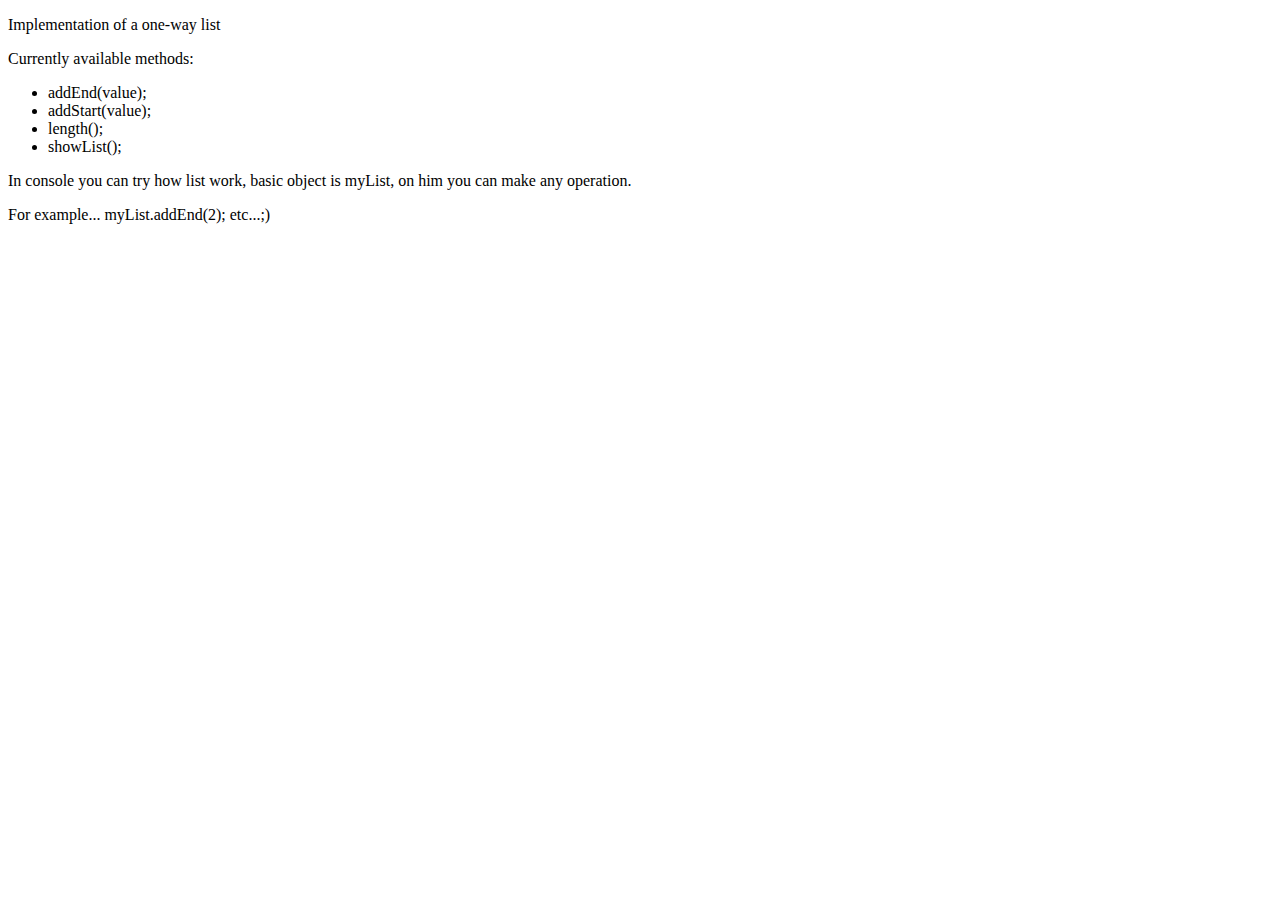
==== index.html @ d66a4e41 "list" ====
<!DOCTYPE html PUBLIC "-//W3C//DTD XHTML 1.0 Transitional//EN" "http://www.w3.org/TR/xhtml1/DTD/xhtml1-transitional.dtd">
<html xmlns="http://www.w3.org/1999/xhtml">

<head>
    <meta http-equiv="Content-Type" content="text/html; charset=utf-8" />
    <title>One-way list</title>
</head>

<body>

    <p>Implementation of a one-way list</p>
    <p>Currently available methods:</p>
    <ul>
        <li>addEnd(value);</li>
        <li>addStart(value);</li>
        <li>length();</li>
        <li>showList();</li>
    </ul>

    <p>In console you can try how list work, basic object is myList, on him you can make any operation.</p>
    <p>For example... myList.addEnd(2); etc...;)</p>



    <script>
        class element {
            constructor(value) {
                this.value = value;
                this.next = null;
            }
        }
        class list {
            constructor(first) {
                this.first = null;
            }
            showList() {
                if (this.first != null) {
                    var tmp = this.first;
                    while (tmp != null) {
                        console.log(tmp.value);
                        tmp = tmp.next;
                    }
                } else {
                    console.log('List is empty');
                }
            }
            addEnd(customValue) {
                var newElement = new element(customValue);
                if (this.first == null) {
                    this.first = newElement;
                } else {
                    var tmp = this.first;
                    while (tmp.next != null) {
                        tmp = tmp.next;
                    }
                    tmp.next = newElement;
                }
            }
            addStart(customValue) {
                var newElement = new element(customValue);
                if (this.first == null) {
                    this.first = newElement;
                } else {
                    var tmp = this.first;
                    this.first = newElement;
                    this.first.next = tmp;
                }
            }
            addOnIndex(ownValue) {

            }
            length() {
                var count = 0;
                var tmp = this.first;
                while (tmp != null) {
                    count = count + 1;
                    tmp = tmp.next;
                }
                return 'length is:' + count;
            }
        }
        var myList = new list();
    </script>
</body>

</html>
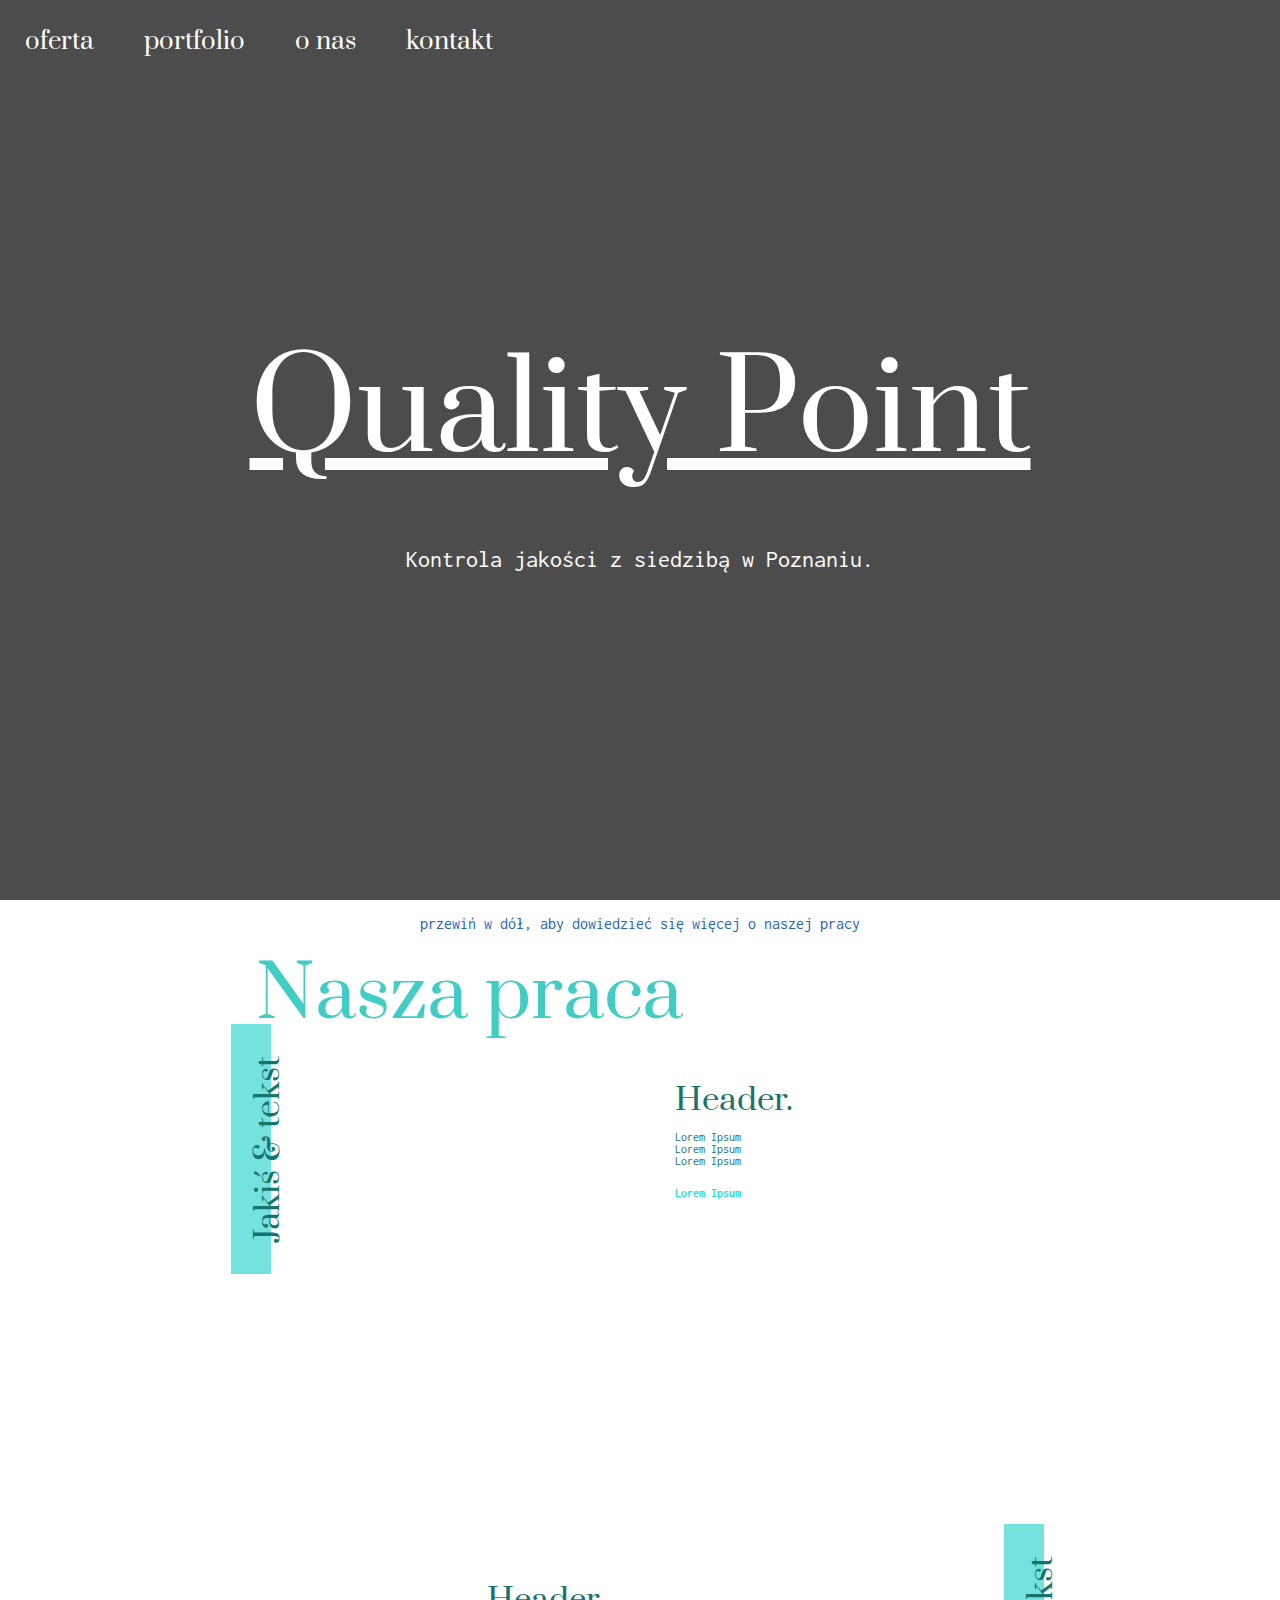
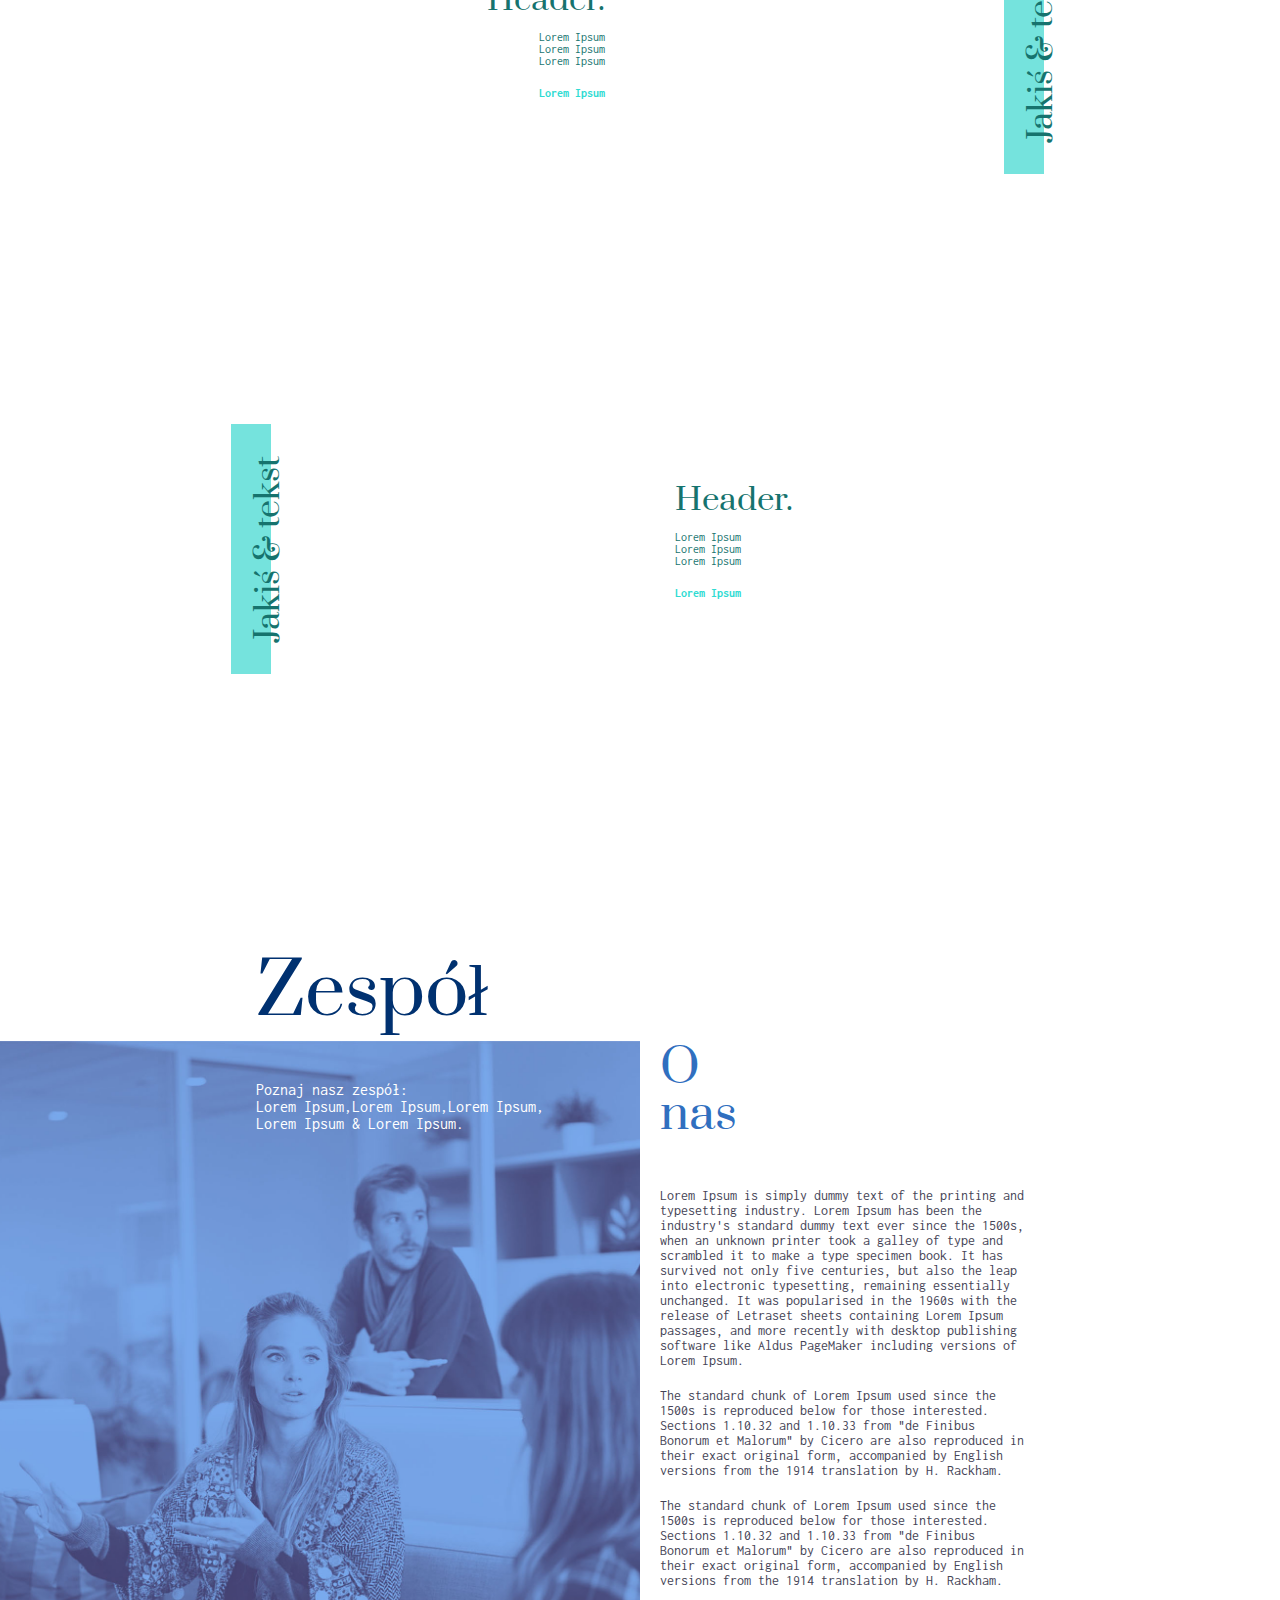
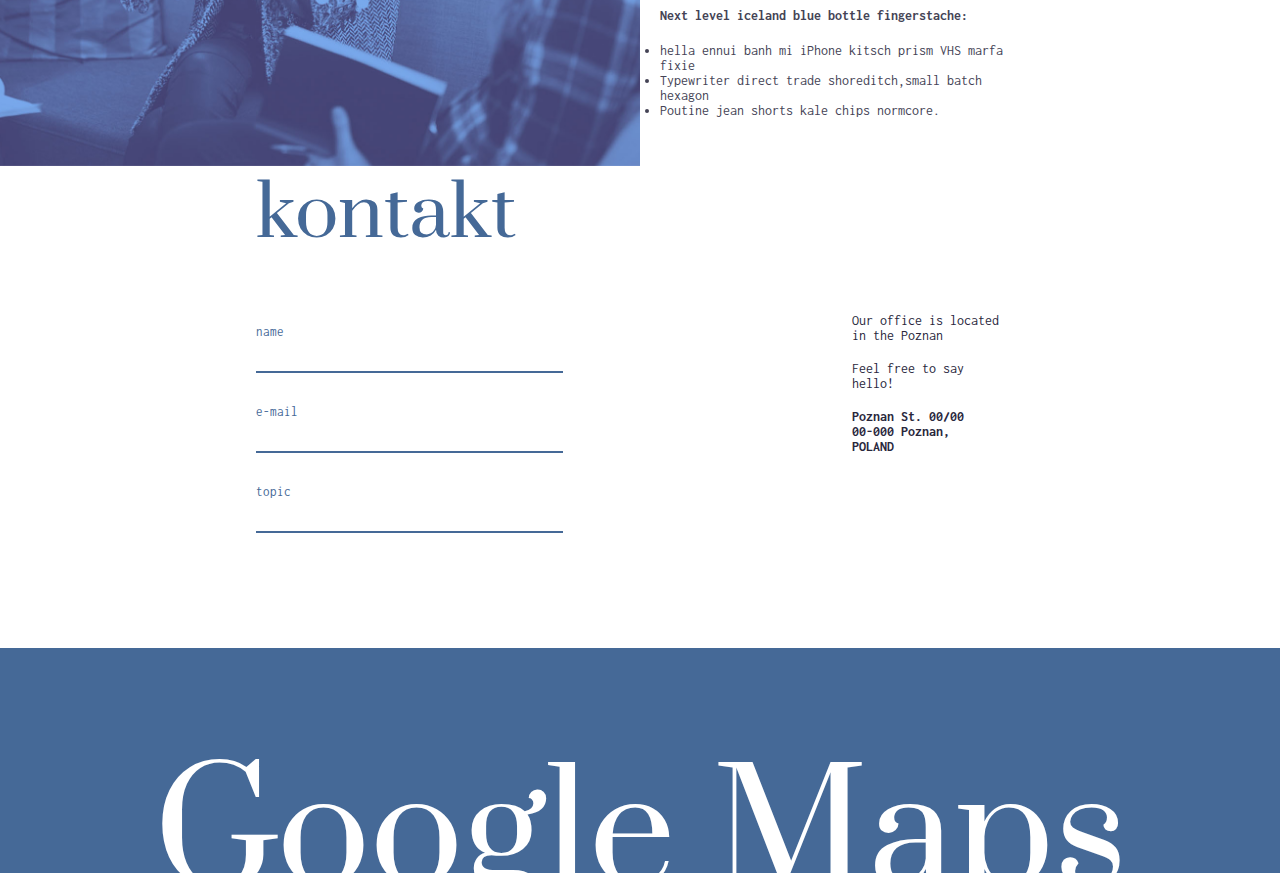
==== commit 83ae639c: "v1" ====
--- a/index.html
+++ b/index.html
@@ -2,85 +2,120 @@
 <html xmlns="http://www.w3.org/1999/xhtml">
 
 <head>
+    <link href="https://fonts.googleapis.com/css?family=Inconsolata" rel="stylesheet">
+    <link href="https://fonts.googleapis.com/css?family=Prata" rel="stylesheet">
+    <link rel="stylesheet" href="style.css">
+    <meta name="viewport" content="width=device-width,initial-scale=1.0">
     <meta http-equiv="Content-Type" content="text/html; charset=utf-8" />
-    <title>One-way list</title>
+    <title>Hello Colors</title>
 </head>
 
 <body>
-
-    <p>Implementation of a one-way list</p>
-    <p>Currently available methods:</p>
-    <ul>
-        <li>addEnd(value);</li>
-        <li>addStart(value);</li>
-        <li>length();</li>
-        <li>showList();</li>
-    </ul>
-
-    <p>In console you can try how list work, basic object is myList, on him you can make any operation.</p>
-    <p>For example... myList.addEnd(2); etc...;)</p>
-
-
-
-    <script>
-        class element {
-            constructor(value) {
-                this.value = value;
-                this.next = null;
-            }
-        }
-        class list {
-            constructor(first) {
-                this.first = null;
-            }
-            showList() {
-                if (this.first != null) {
-                    var tmp = this.first;
-                    while (tmp != null) {
-                        console.log(tmp.value);
-                        tmp = tmp.next;
-                    }
-                } else {
-                    console.log('List is empty');
-                }
-            }
-            addEnd(customValue) {
-                var newElement = new element(customValue);
-                if (this.first == null) {
-                    this.first = newElement;
-                } else {
-                    var tmp = this.first;
-                    while (tmp.next != null) {
-                        tmp = tmp.next;
-                    }
-                    tmp.next = newElement;
-                }
-            }
-            addStart(customValue) {
-                var newElement = new element(customValue);
-                if (this.first == null) {
-                    this.first = newElement;
-                } else {
-                    var tmp = this.first;
-                    this.first = newElement;
-                    this.first.next = tmp;
-                }
-            }
-            addOnIndex(ownValue) {
-
-            }
-            length() {
-                var count = 0;
-                var tmp = this.first;
-                while (tmp != null) {
-                    count = count + 1;
-                    tmp = tmp.next;
-                }
-                return 'length is:' + count;
-            }
-        }
-        var myList = new list();
-    </script>
+    <div class="top">
+        <div class="H">
+            <nav id="nav-menu">
+                <ul>
+                    <li><a href="#">oferta</a></li>
+                    <li><a href="#">portfolio</a></li>
+                    <li><a href="#">o nas</a></li>
+                    <li><a href="#">kontakt</a></li>
+                </ul>
+            </nav>
+            <p class="H-hello">Quality Point</p>
+            <p class="d-and-p-text-style h-color">Kontrola jakości z siedzibą w Poznaniu.</p>
+        </div>
+    </div>
+    <div class="works">
+        <p class="works-scroll">przewiń w dół, aby dowiedzieć się więcej o naszej pracy</p>
+        <div class="works-header">
+            <p class="sections-name-style section-name-color-works">Nasza praca</p>
+        </div>
+        <div class="pineapp">
+            <div class="pineapp-left">
+                <div class="branding-web">
+                    <p id="p-branding-web">Jakiś & tekst</p>
+                </div>
+            </div>
+            <div class="pineapp-right">
+                <p class="works-inside-section">Header.</p>
+                <p class="period-text">Lorem Ipsum<br> Lorem Ipsum<br> Lorem Ipsum</p>
+                <p class="visit-the-website"><b>Lorem Ipsum</b></p>
+            </div>
+        </div>
+        <div class="healty-dining">
+            <div class="healty-dining-left">
+                <p class="works-inside-section text-align-right">Header.</p>
+                <p class="period-text text-align-right">Lorem Ipsum<br> Lorem Ipsum<br> Lorem Ipsum</p>
+                <p class="visit-the-website text-align-right"><b>Lorem Ipsum</b></p>
+            </div>
+            <div class="healty-dining-right">
+                <div class="branding-web-healty-dining">
+                    <p id="p-branding-web-healty-dining">Jakiś & tekst</p>
+                </div>
+            </div>
+        </div>
+        <div class="smart-city">
+            <div class="smart-city-left">
+                <div class="branding-web-smart-city">
+                    <p id="p-branding-web-smart-city">Jakiś & tekst</p>
+                </div>
+            </div>
+            <div class="smart-city-right">
+                <p class="works-inside-section">Header.</p>
+                <p class="period-text">Lorem Ipsum<br> Lorem Ipsum<br> Lorem Ipsum</p>
+                <p class="visit-the-website"><b>Lorem Ipsum</b></p>
+            </div>
+        </div>
+    </div>
+    <div class="team">
+        <header class="team-header">
+            <p class="sections-name-style section-name-color-team">Zespół</p>
+        </header>
+        <div class="team-content">
+            <div class="team-left">
+                <p>Poznaj nasz zespół:<br> Lorem Ipsum,Lorem Ipsum,Lorem Ipsum, <br> Lorem Ipsum & Lorem Ipsum.</p>
+            </div>
+            <div class="team-right">
+                <p class="team-right-how-we-started">O<br> nas</p>
+                <p class="team-right-text">Lorem Ipsum is simply dummy text of the printing and typesetting industry. Lorem Ipsum has been the industry's standard dummy text ever since the 1500s, when an unknown printer took a galley of type and scrambled it to make a type specimen
+                    book. It has survived not only five centuries, but also the leap into electronic typesetting, remaining essentially unchanged. It was popularised in the 1960s with the release of Letraset sheets containing Lorem Ipsum passages, and
+                    more recently with desktop publishing software like Aldus PageMaker including versions of Lorem Ipsum. </p>
+                <p class="team-right-text">The standard chunk of Lorem Ipsum used since the 1500s is reproduced below for those interested. Sections 1.10.32 and 1.10.33 from "de Finibus Bonorum et Malorum" by Cicero are also reproduced in their exact original form, accompanied
+                    by English versions from the 1914 translation by H. Rackham.</p>
+                <p class="team-right-text">The standard chunk of Lorem Ipsum used since the 1500s is reproduced below for those interested. Sections 1.10.32 and 1.10.33 from "de Finibus Bonorum et Malorum" by Cicero are also reproduced in their exact original form, accompanied
+                    by English versions from the 1914 translation by H. Rackham.</p>
+                <p class="team-right-text"><b>Next level iceland blue bottle fingerstache: </b></p>
+                <ul class="team-right-text">
+                    <li>hella ennui banh mi iPhone kitsch prism VHS marfa fixie</li>
+                    <li>Typewriter direct trade shoreditch,small batch hexagon</li>
+                    <li>Poutine jean shorts kale chips normcore. </li>
+                </ul>
+            </div>
+        </div>
+    </div>
+    <div class="contact">
+        <header class="contact-header">
+            <p class="sections-name-style section-name-color-contact">kontakt</p>
+        </header>
+        <div class="contact-content">
+            <div class="contact-left">
+                <input placeholder="name">
+                <input placeholder="e-mail">
+                <input placeholder="topic">
+            </div>
+            <div class="contact-right">
+                <div class="contact-image"></div>
+                <div class="contact-data">
+                    <p class="contact-data-text">Our office is located in the Poznan</p><br>
+                    <p class="contact-data-text">Feel free to say hello!</p><br>
+                    <p class="contact-data-text"><b>Poznan St. 00/00<br>00-000 Poznan,<br>POLAND</b></p>
+                </div>
+            </div>
+        </div>
+    </div>
+    <footer id="foot">
+        <p class="foot-social-media">Google Maps</p>
+    </footer>
 </body>
 
 </html>--- a/style.css
+++ b/style.css
@@ -0,0 +1,528 @@
+*,
+ ::after,
+ ::before {
+    margin: 0;
+    padding: 0;
+    box-sizing: border-box;
+}
+
+.top {
+    width: 100vw;
+    height: 100vh;
+    display: flex;
+    max-width: 100%;
+}
+
+.H {
+    position: relative;
+    width: 100vw;
+    height: 100vh;
+    display: flex;
+    flex-direction: column;
+    align-items: center;
+    justify-content: center;
+    background: linear-gradient( rgba(0, 0, 0, 0.7), rgba(0, 0, 0, 0.7)), url('images/14.png');
+    background-size: cover;
+    z-index: 1;
+}
+
+.H-hello {
+    color: #ffffff;
+    font-size: 124px;
+    font-family: 'Prata', serif;
+    text-decoration: underline;
+    margin-bottom: 50px;
+}
+
+#nav-menu {
+    position: absolute;
+    top: 0;
+    left: 0;
+}
+
+#nav-menu ul {
+    display: flex;
+    list-style: none;
+}
+
+#nav-menu ul li {
+    margin: 25px 25px;
+}
+
+a {
+    font-family: 'Prata', serif;
+    font-size: 24px;
+    color: white;
+    text-decoration: none;
+}
+
+a:hover {
+    text-decoration: underline;
+}
+
+
+/*tekst w sekcjach d p i h*/
+
+.d-and-p-text-style {
+    font-size: 24px;
+    text-align: center;
+    font-family: 'Inconsolata', monospace;
+}
+
+
+/*kolory tekstow w sekcjach*/
+
+.h-color {
+    color: white;
+    width: 50vw;
+}
+
+.sections-name-style {
+    font-family: 'Prata', serif;
+    font-size: 72px;
+}
+
+.section-name-color-works {
+    color: #41ccc4;
+}
+
+.section-name-color-team {
+    color: #003170;
+}
+
+.section-name-color-contact {
+    color: #456997;
+}
+
+.works {
+    height: auto;
+    width: 100vw;
+    max-width: 100%;
+    padding-left: 20vw;
+    padding-right: 20vw;
+}
+
+.works-scroll {
+    color: #2864b1;
+    margin: 15px;
+    text-align: center;
+    font-family: 'Inconsolata', monospace;
+}
+
+.works-inside-section {
+    font-family: 'Prata', serif;
+    color: #16736e;
+    font-size: 31px;
+}
+
+.period-text {
+    color: #16736e;
+    font-family: 'Inconsolata', monospace;
+    font-size: 12px;
+    margin-top: 10px;
+}
+
+.visit-the-website {
+    color: #2fdbd2;
+    font-family: 'Inconsolata', monospace;
+    font-size: 12px;
+    margin-top: 20px;
+}
+
+.text-align-right {
+    text-align: right;
+}
+
+.works-header {
+    width: 60vw;
+    height: auto;
+}
+
+.pineapp {
+    width: 60vw;
+    height: auto;
+    display: flex;
+}
+
+.pineapp-left {
+    position: relative;
+    width: 30vw;
+    height: 500px;
+    background: url("images/15.png");
+    background-position: center center;
+    background-size: cover;
+}
+
+.branding-web {
+    font-family: 'Prata', serif;
+    color: #16736e;
+    font-size: 32px;
+    padding-top: 0;
+    position: relative;
+    top: 85px;
+    left: -130px;
+    width: 250px;
+    height: 40px;
+    background: #75e3dd;
+    transform: rotate(-90deg);
+}
+
+#p-branding-web {
+    position: absolute;
+    top: 40%;
+    width: 100%;
+    text-align: center;
+}
+
+.pineapp-right {
+    width: 30vw;
+    height: auto;
+    padding: 35px;
+}
+
+.healty-dining {
+    width: 60vw;
+    height: auto;
+    display: flex;
+}
+
+.healty-dining-left {
+    width: 30vw;
+    height: auto;
+    padding: 35px;
+}
+
+.healty-dining-right {
+    position: relative;
+    width: 30vw;
+    height: 500px;
+    background: url("images/3.png");
+    background-position: center center;
+    background-size: cover;
+}
+
+.branding-web-healty-dining {
+    font-family: 'Prata', serif;
+    color: #16736e;
+    font-size: 32px;
+    padding-top: 0;
+    position: absolute;
+    top: -20px;
+    right: 20px;
+    width: 250px;
+    height: 40px;
+    background: #75e3dd;
+    transform-origin: right top;
+    transform: rotate(-90deg);
+}
+
+#p-branding-web-healty-dining {
+    position: absolute;
+    top: 40%;
+    width: 100%;
+    text-align: center;
+}
+
+.smart-city {
+    width: 60vw;
+    height: auto;
+    display: flex;
+}
+
+.smart-city-left {
+    position: relative;
+    width: 30vw;
+    height: 500px;
+    background: url("images/13.png");
+    background-position: center center;
+    background-size: cover;
+}
+
+.smart-city-right {
+    width: 30vw;
+    height: auto;
+    padding: 35px;
+}
+
+.branding-web-smart-city {
+    font-family: 'Prata', serif;
+    color: #16736e;
+    font-size: 32px;
+    padding-top: 0;
+    position: relative;
+    top: 85px;
+    left: -130px;
+    width: 250px;
+    height: 40px;
+    background: #75e3dd;
+    transform: rotate(-90deg);
+}
+
+#p-branding-web-smart-city {
+    position: absolute;
+    top: 40%;
+    width: 100%;
+    text-align: center;
+}
+
+.team {
+    height: auto;
+    width: 100vw;
+    max-width: 100%;
+}
+
+.team-header {
+    width: 100vw;
+    max-width: 100%;
+    padding-left: 20vw;
+}
+
+.team-content {
+    width: 100vw;
+    display: flex;
+    max-width: 100%;
+}
+
+.team-left {
+    width: 50vw;
+    height: 725px;
+    background: url("images/team.jpg");
+    background-position: center center;
+    background-size: cover;
+    padding-left: 20vw;
+    padding-top: 40px;
+    font-family: 'Inconsolata', monospace;
+    color: #ffffff;
+}
+
+.team-right {
+    width: 30vw;
+    height: auto;
+    padding-left: 20px;
+    padding-top: 5px;
+}
+
+.team-right-how-we-started {
+    font-family: 'Prata', serif;
+    font-size: 46px;
+    color: #306fbf;
+    line-height: 100%;
+    margin-bottom: 50px;
+}
+
+.team-right-text {
+    font-family: 'Inconsolata', monospace;
+    color: #444355;
+    font-size: 14px;
+    margin-bottom: 20px;
+}
+
+.contact {
+    height: auto;
+    width: 100vw;
+    max-width: 100%;
+    padding-left: 20vw;
+    padding-right: 20vw;
+}
+
+.contact-header {
+    width: 60vw;
+}
+
+.contact-content {
+    width: 60vw;
+    height: auto;
+    display: flex;
+}
+
+.contact-left {
+    width: 30vw;
+    height: auto;
+    padding-top: 30px;
+    padding-bottom: 30px;
+}
+
+input,
+select,
+textarea {
+    font-family: 'Inconsolata', monospace;
+    color: #456997;
+    border-top-width: 0;
+    border-left-width: 0;
+    border-right-width: 0;
+    border-bottom-color: #456997;
+    width: 80%;
+    height: 80px;
+}
+
+ ::-webkit-input-placeholder {
+    color: #456997;
+}
+
+.contact-right {
+    width: 30vw;
+    height: auto;
+    padding-top: 30px;
+    padding-bottom: 30px;
+    display: flex;
+}
+
+.contact-image {
+    width: 50%;
+    height: 250px;
+    background: url("images/contact.jpg");
+    background-position: center center;
+    background-size: cover;
+}
+
+.contact-data {
+    padding: 20px;
+    width: 50%;
+    height: auto;
+}
+
+.contact-data-text {
+    font-family: 'Inconsolata', monospace;
+    color: #29273c;
+    font-size: 14px;
+}
+
+footer {
+    display: flex;
+    align-items: center;
+    justify-content: center;
+    position: relative;
+    height: 225px;
+    width: 100vw;
+    max-width: 100%;
+    background-color: #456997;
+    margin-top: 75px;
+    overflow: hidden;
+}
+
+.foot-social-media {
+    color: white;
+    font-family: 'Prata', serif;
+    font-size: 154px;
+    position: absolute;
+    bottom: -30%;
+    z-index: 1;
+}
+
+@media only screen and (max-width: 768px) {
+    #nav-menu {
+        display: none;
+    }
+    .top {
+        height: auto;
+        flex-wrap: wrap;
+        overflow: hidden;
+    }
+    .H {
+        width: 100vw;
+    }
+    .H-hello {
+        font-size: 96px;
+    }
+    .h-color {
+        width: 90vw;
+    }
+    .D {
+        height: 50vh;
+        width: 50%;
+    }
+    .letter-d {
+        font-size: 226px;
+    }
+    .P {
+        height: 50vh;
+        width: 50%;
+    }
+    .letter-p {
+        font-size: 226px;
+    }
+    .d-and-p-text-style {
+        font-size: 16px;
+    }
+    .works {
+        padding-left: 0;
+        padding-right: 0;
+        overflow: hidden;
+    }
+    .works-header {
+        padding-left: 20vw;
+    }
+    .pineapp {
+        width: 100vw;
+    }
+    .pineapp-left {
+        width: 50vw;
+    }
+    .pineapp-right {
+        width: 50vw;
+    }
+    .healty-dining {
+        width: 100vw;
+    }
+    .healty-dining-left {
+        width: 50vw;
+    }
+    .healty-dining-right {
+        width: 50vw;
+    }
+    #p-branding-web-healty-dining {
+        top: -40%;
+    }
+    .smart-city {
+        width: 100vw;
+    }
+    .smart-city-left {
+        width: 50vw;
+    }
+    .smart-city-right {
+        width: 50vw;
+    }
+    .team-content {
+        flex-direction: column;
+    }
+    .team-left {
+        width: 100vw;
+    }
+    .team-right {
+        width: 100vw;
+        padding-right: 20px;
+    }
+    .contact {
+        height: auto;
+        width: 100vw;
+        max-width: 100%;
+        padding-left: 0;
+        padding-right: 0;
+    }
+    .contact-content {
+        flex-direction: column;
+    }
+    .contact-header {
+        padding-left: 20vw;
+    }
+    .contact-left {
+        width: 100vw;
+    }
+    .contact-right {
+        width: 100vw;
+    }
+    footer {
+        justify-content: space-around;
+        flex-direction: column;
+    }
+    .foot-info {
+        position: static;
+    }
+    .foot-social-media {
+        position: static;
+        font-size: 52px;
+    }
+    .foot-img-container {
+        display: flex;
+    }
+}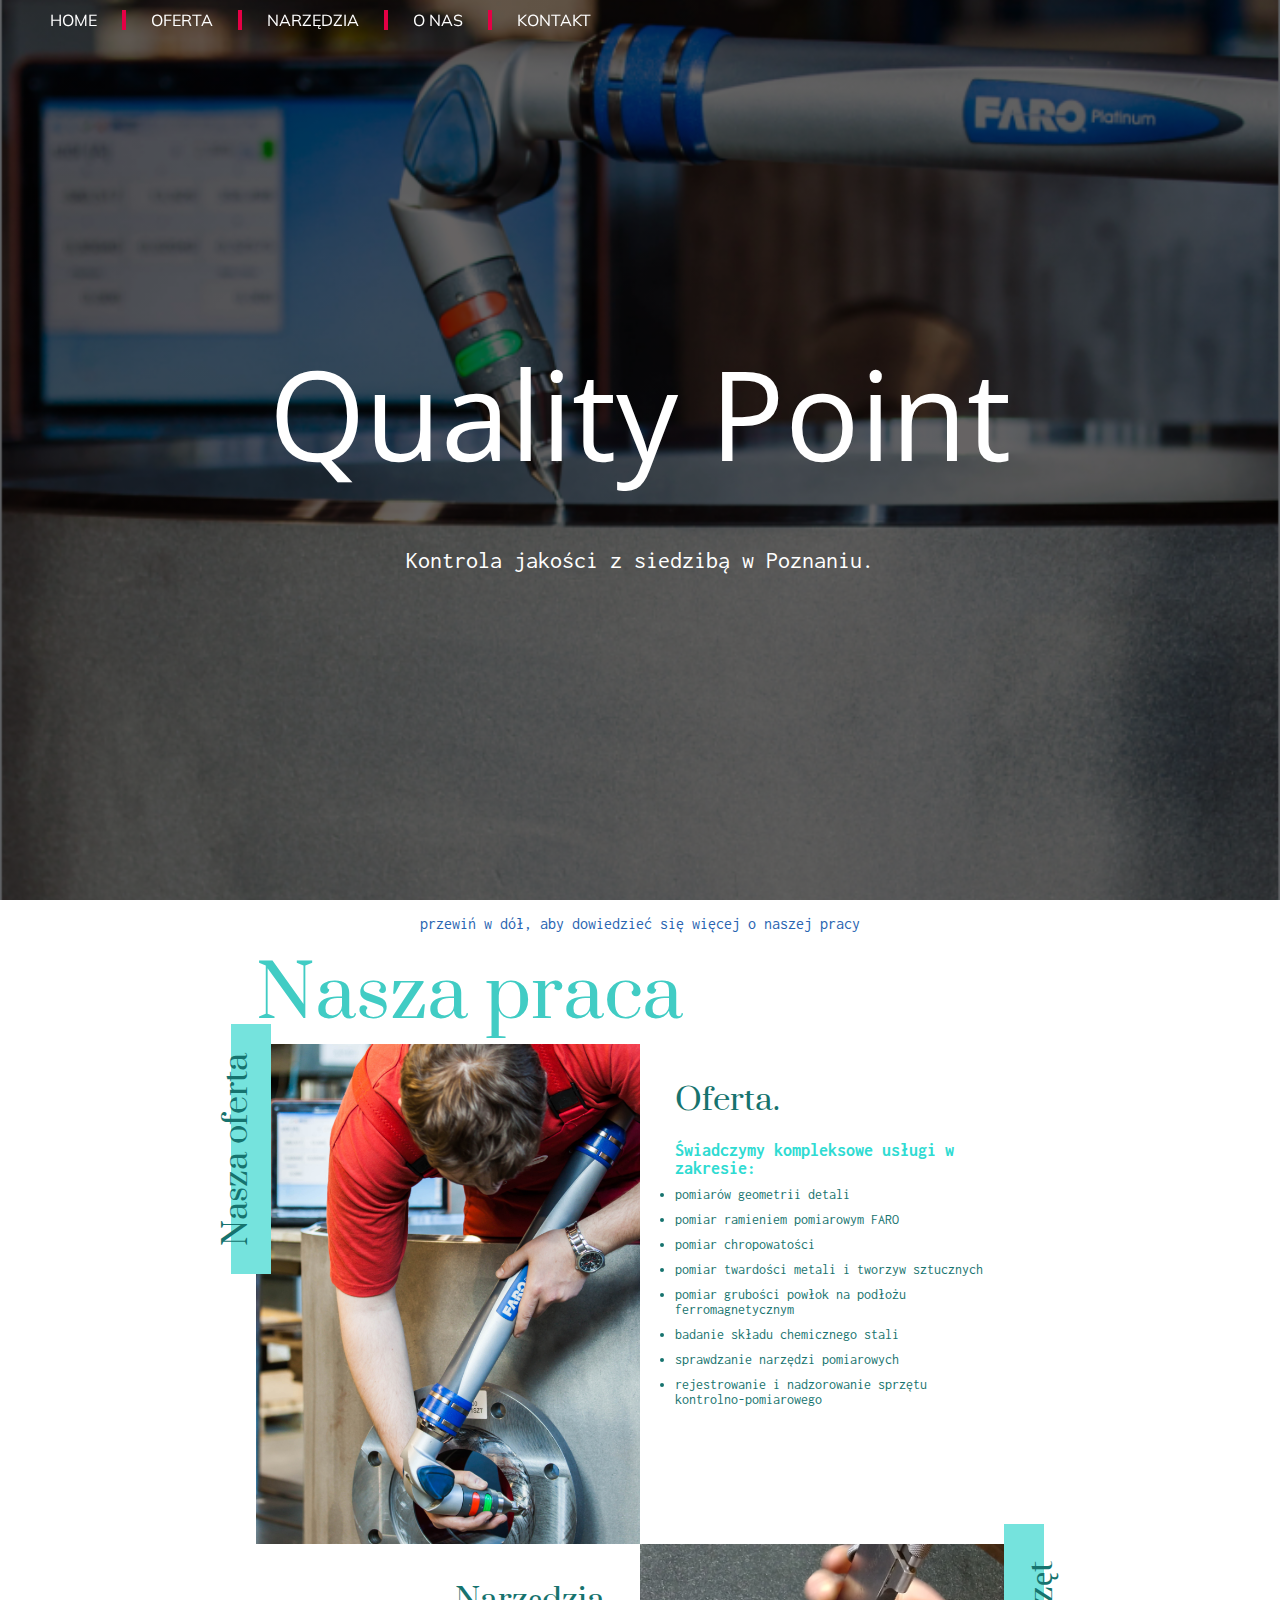
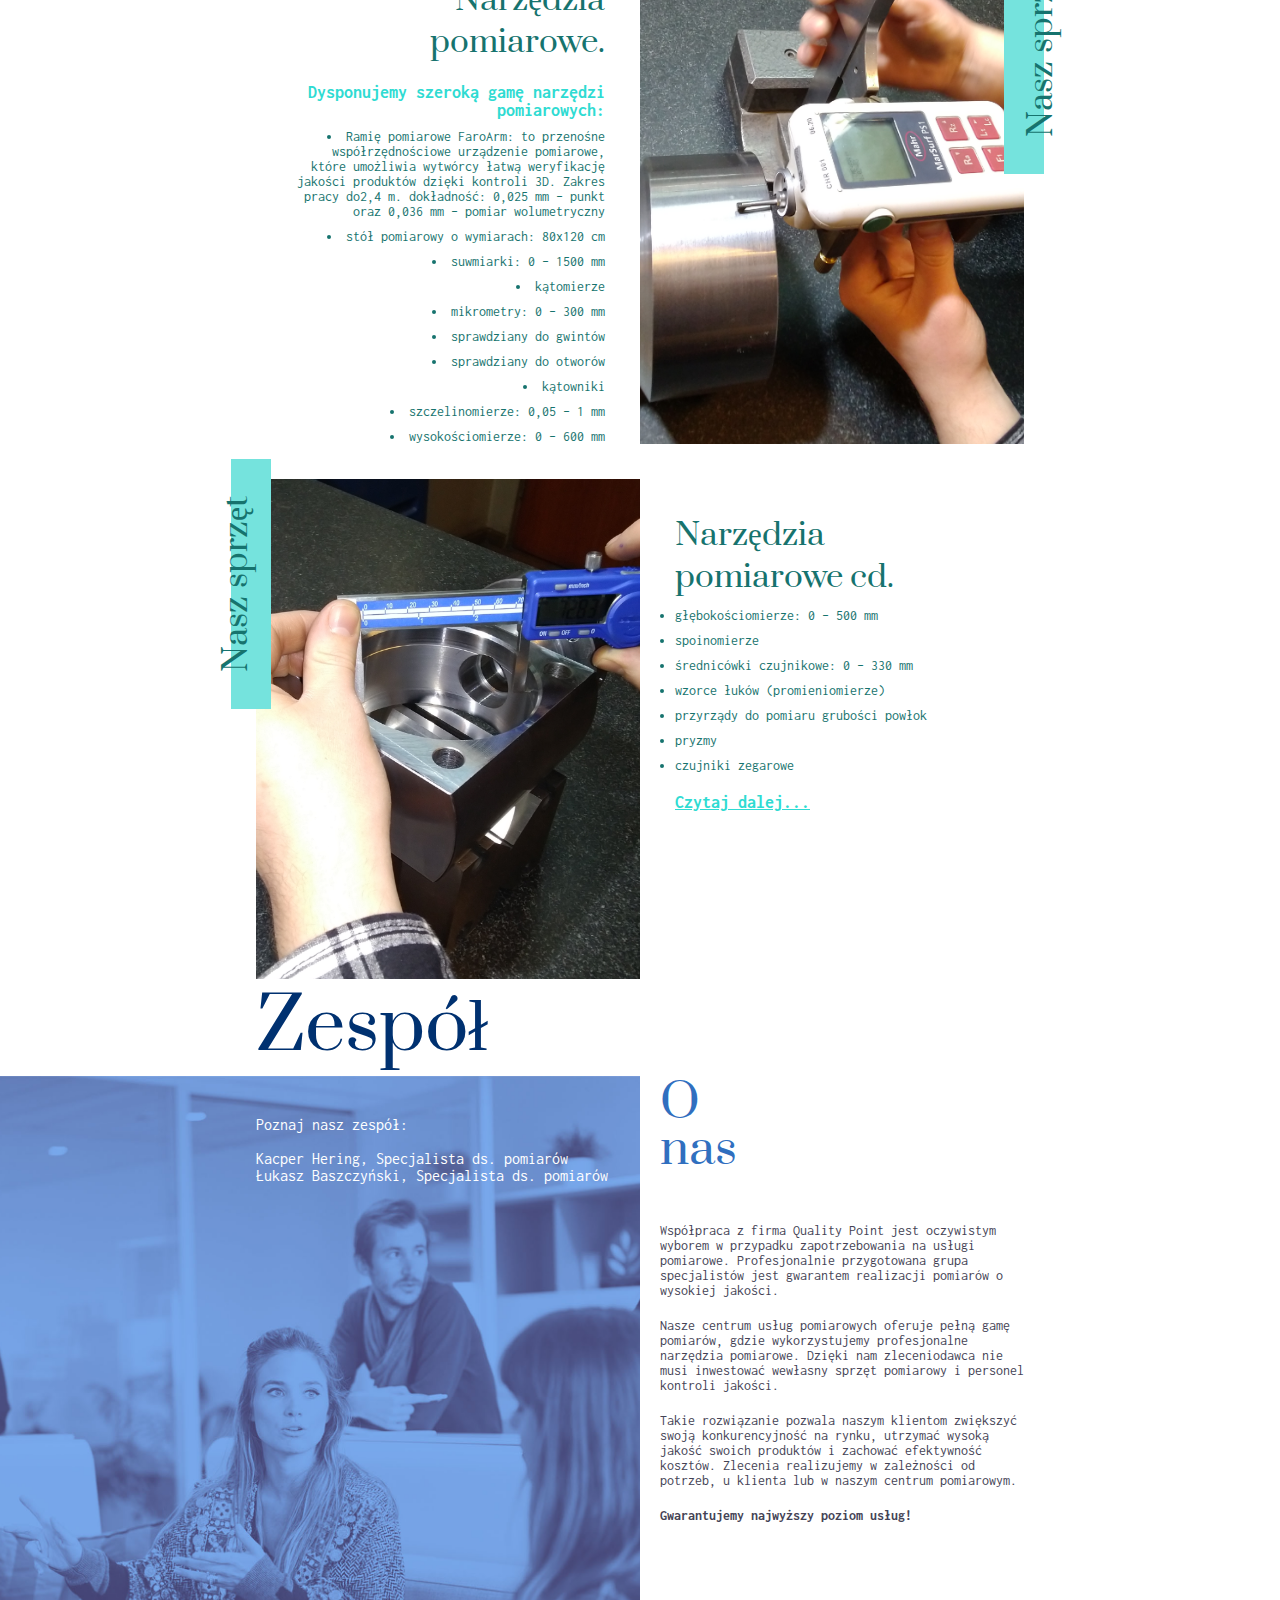
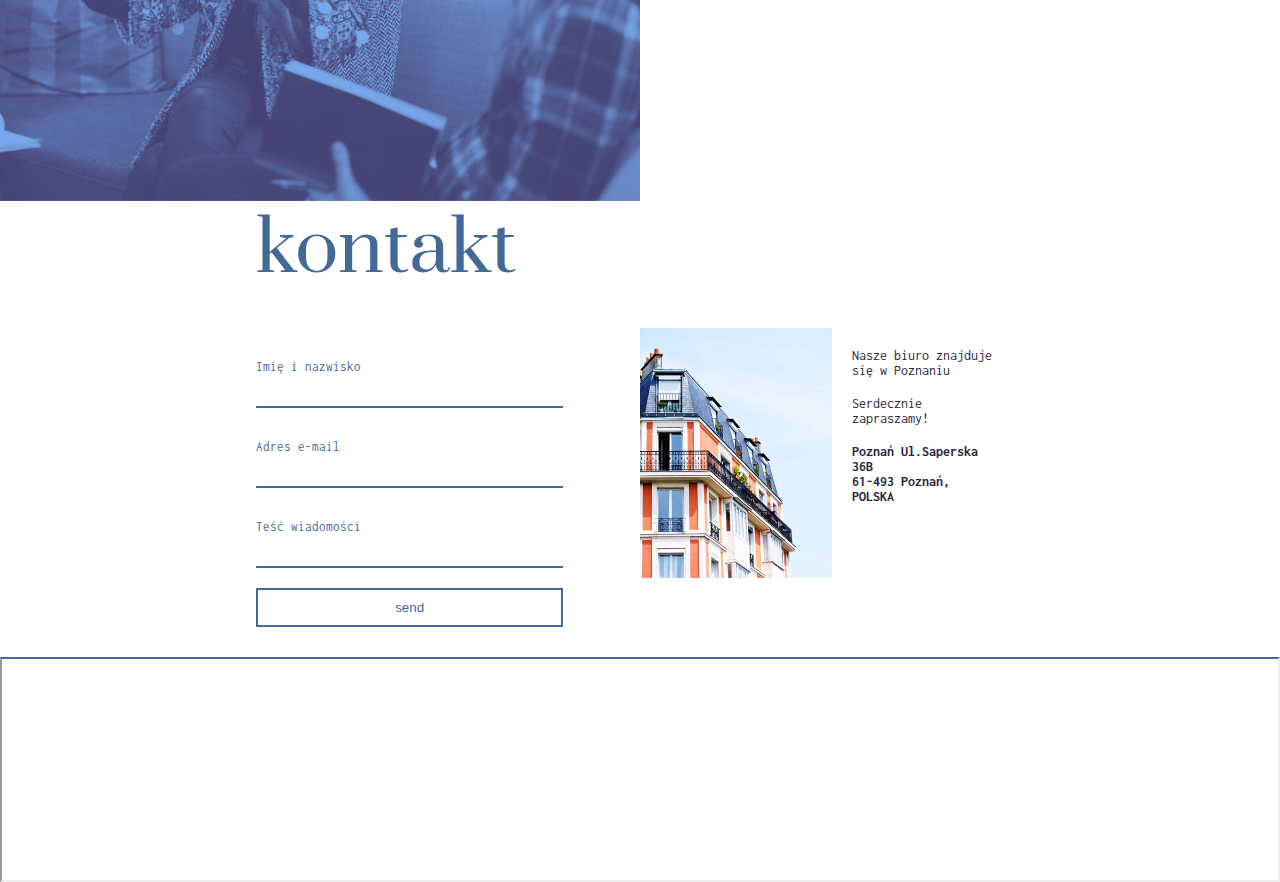
==== commit 32d387c9: "change" ====
--- a/index.html
+++ b/index.html
@@ -1,121 +1,224 @@
-<!DOCTYPE html PUBLIC "-//W3C//DTD XHTML 1.0 Transitional//EN" "http://www.w3.org/TR/xhtml1/DTD/xhtml1-transitional.dtd">
-<html xmlns="http://www.w3.org/1999/xhtml">
+<!DOCTYPE html>
+<html lang="pl">
 
 <head>
     <link href="https://fonts.googleapis.com/css?family=Inconsolata" rel="stylesheet">
     <link href="https://fonts.googleapis.com/css?family=Prata" rel="stylesheet">
+    <link href="https://fonts.googleapis.com/css?family=Muli" rel="stylesheet">
+    <link href="https://fonts.googleapis.com/css?family=Open+Sans" rel="stylesheet">
     <link rel="stylesheet" href="style.css">
     <meta name="viewport" content="width=device-width,initial-scale=1.0">
     <meta http-equiv="Content-Type" content="text/html; charset=utf-8" />
-    <title>Hello Colors</title>
+    <title>Quality Point</title>
 </head>
 
 <body>
-    <div class="top">
-        <div class="H">
+    <header id="home">
+        <div class="header-nav">
+            <div class="header-nav-mobile">
+                <!--<a class="empty main-page"><img src="images/logo_small_white.png"></a>-->
+                <button>
+                    <span></span>
+                    <span></span>
+                    <span></span>
+                </button>
+            </div>
             <nav id="nav-menu">
                 <ul>
-                    <li><a href="#">oferta</a></li>
-                    <li><a href="#">portfolio</a></li>
-                    <li><a href="#">o nas</a></li>
-                    <li><a href="#">kontakt</a></li>
+                    <li><a class="home" href="#home">HOME</a></li>
+                    <li><a class="ofert" href="#ofert">OFERTA</a></li>
+                    <li><a class="tools" href="#tools">NARZĘDZIA</a></li>
+                    <li><a class="aboutas" href="#aboutas">O NAS</a></li>
+                    <li><a class="navContact" href="#navContact">KONTAKT</a></li>
                 </ul>
             </nav>
-            <p class="H-hello">Quality Point</p>
-            <p class="d-and-p-text-style h-color">Kontrola jakości z siedzibą w Poznaniu.</p>
-        </div>
-    </div>
+        </div>
+        <p class="H-hello">Quality Point</p>
+        <p class="d-and-p-text-style h-color">Kontrola jakości z siedzibą w Poznaniu.</p>
+    </header>
     <div class="works">
         <p class="works-scroll">przewiń w dół, aby dowiedzieć się więcej o naszej pracy</p>
         <div class="works-header">
             <p class="sections-name-style section-name-color-works">Nasza praca</p>
         </div>
-        <div class="pineapp">
+        <div class="pineapp" id="ofert">
             <div class="pineapp-left">
                 <div class="branding-web">
-                    <p id="p-branding-web">Jakiś & tekst</p>
+                    <p id="p-branding-web">Nasza oferta</p>
                 </div>
             </div>
             <div class="pineapp-right">
-                <p class="works-inside-section">Header.</p>
-                <p class="period-text">Lorem Ipsum<br> Lorem Ipsum<br> Lorem Ipsum</p>
-                <p class="visit-the-website"><b>Lorem Ipsum</b></p>
-            </div>
-        </div>
-        <div class="healty-dining">
+                <p class="works-inside-section">Oferta.</p>
+                <p class="visit-the-website"><b>Świadczymy kompleksowe usługi w zakresie:</b></p>
+                <p class="period-text">
+                    <ul>
+                        <li class="period-text">pomiarów geometrii detali</li>
+                        <li class="period-text">pomiar ramieniem pomiarowym FARO</li>
+                        <li class="period-text">pomiar chropowatości</li>
+                        <li class="period-text">pomiar twardości metali i tworzyw sztucznych</li>
+                        <li class="period-text">pomiar grubości powłok na podłożu ferromagnetycznym</li>
+                        <li class="period-text">badanie składu chemicznego stali</li>
+                        <li class="period-text">sprawdzanie narzędzi pomiarowych</li>
+                        <li class="period-text">rejestrowanie i nadzorowanie sprzętu kontrolno-pomiarowego</li>
+                    </ul>
+                </p>
+            </div>
+        </div>
+        <div class="healty-dining" id="tools">
             <div class="healty-dining-left">
-                <p class="works-inside-section text-align-right">Header.</p>
-                <p class="period-text text-align-right">Lorem Ipsum<br> Lorem Ipsum<br> Lorem Ipsum</p>
-                <p class="visit-the-website text-align-right"><b>Lorem Ipsum</b></p>
+                <p class="works-inside-section text-align-right">Narzędzia pomiarowe.</p>
+                <p class="visit-the-website text-align-right"><b>Dysponujemy szeroką gamę narzędzi pomiarowych:</b></p>
+                <p class="period-text text-align-right">
+                    <ul class="align-rights-dots">
+                        <li class="period-text text-align-right">Ramię pomiarowe FaroArm: to przenośne współrzędnościowe urządzenie pomiarowe, które umożliwia wytwórcy łatwą weryfikację jakości produktów dzięki kontroli 3D. Zakres pracy do2,4 m. dokładność: 0,025 mm – punkt oraz 0,036 mm – pomiar
+                            wolumetryczny
+                        </li>
+                        <li class="period-text text-align-right">stół pomiarowy o wymiarach: 80x120 cm</li>
+                        <li class="period-text text-align-right">suwmiarki: 0 – 1500 mm</li>
+                        <li class="period-text text-align-right">kątomierze</li>
+                        <li class="period-text text-align-right">mikrometry: 0 – 300 mm</li>
+                        <li class="period-text text-align-right">sprawdziany do gwintów</li>
+                        <li class="period-text text-align-right">sprawdziany do otworów</li>
+                        <li class="period-text text-align-right">kątowniki</li>
+                        <li class="period-text text-align-right">szczelinomierze: 0,05 – 1 mm</li>
+                        <li class="period-text text-align-right">wysokościomierze: 0 – 600 mm</li>
+                    </ul>
+                </p>
             </div>
             <div class="healty-dining-right">
                 <div class="branding-web-healty-dining">
-                    <p id="p-branding-web-healty-dining">Jakiś & tekst</p>
+                    <p id="p-branding-web-healty-dining">Nasz sprzęt</p>
                 </div>
             </div>
         </div>
         <div class="smart-city">
             <div class="smart-city-left">
                 <div class="branding-web-smart-city">
-                    <p id="p-branding-web-smart-city">Jakiś & tekst</p>
+                    <p id="p-branding-web-smart-city">Nasz sprzęt</p>
                 </div>
             </div>
             <div class="smart-city-right">
-                <p class="works-inside-section">Header.</p>
-                <p class="period-text">Lorem Ipsum<br> Lorem Ipsum<br> Lorem Ipsum</p>
-                <p class="visit-the-website"><b>Lorem Ipsum</b></p>
+                <p class="works-inside-section">Narzędzia pomiarowe cd.</p>
+                <p class="period-text">
+                    <ul>
+                        <li class="period-text">głębokościomierze: 0 – 500 mm</li>
+                        <li class="period-text">spoinomierze</li>
+                        <li class="period-text">średnicówki czujnikowe: 0 – 330 mm</li>
+                        <li class="period-text">wzorce łuków (promieniomierze)</li>
+                        <li class="period-text">przyrządy do pomiaru grubości powłok</li>
+                        <li class="period-text">pryzmy</li>
+                        <li class="period-text">czujniki zegarowe</li>
+                    </ul>
+                </p>
+                <p class="visit-the-website"><b><a class="aboutas visit-the-website" href="#aboutas">Czytaj dalej...</a></b></p>
             </div>
         </div>
     </div>
-    <div class="team">
-        <header class="team-header">
+    <div class="team" id="aboutas">
+        <div class="team-header">
             <p class="sections-name-style section-name-color-team">Zespół</p>
-        </header>
+        </div>
         <div class="team-content">
             <div class="team-left">
-                <p>Poznaj nasz zespół:<br> Lorem Ipsum,Lorem Ipsum,Lorem Ipsum, <br> Lorem Ipsum & Lorem Ipsum.</p>
+                <p>Poznaj nasz zespół:<br><br>Kacper Hering, Specjalista ds. pomiarów <br> Łukasz Baszczyński, Specjalista ds. pomiarów</p>
             </div>
             <div class="team-right">
                 <p class="team-right-how-we-started">O<br> nas</p>
-                <p class="team-right-text">Lorem Ipsum is simply dummy text of the printing and typesetting industry. Lorem Ipsum has been the industry's standard dummy text ever since the 1500s, when an unknown printer took a galley of type and scrambled it to make a type specimen
-                    book. It has survived not only five centuries, but also the leap into electronic typesetting, remaining essentially unchanged. It was popularised in the 1960s with the release of Letraset sheets containing Lorem Ipsum passages, and
-                    more recently with desktop publishing software like Aldus PageMaker including versions of Lorem Ipsum. </p>
-                <p class="team-right-text">The standard chunk of Lorem Ipsum used since the 1500s is reproduced below for those interested. Sections 1.10.32 and 1.10.33 from "de Finibus Bonorum et Malorum" by Cicero are also reproduced in their exact original form, accompanied
-                    by English versions from the 1914 translation by H. Rackham.</p>
-                <p class="team-right-text">The standard chunk of Lorem Ipsum used since the 1500s is reproduced below for those interested. Sections 1.10.32 and 1.10.33 from "de Finibus Bonorum et Malorum" by Cicero are also reproduced in their exact original form, accompanied
-                    by English versions from the 1914 translation by H. Rackham.</p>
-                <p class="team-right-text"><b>Next level iceland blue bottle fingerstache: </b></p>
-                <ul class="team-right-text">
-                    <li>hella ennui banh mi iPhone kitsch prism VHS marfa fixie</li>
-                    <li>Typewriter direct trade shoreditch,small batch hexagon</li>
-                    <li>Poutine jean shorts kale chips normcore. </li>
-                </ul>
+                <p class="team-right-text">Współpraca z firma Quality Point jest oczywistym wyborem w przypadku zapotrzebowania na usługi pomiarowe. Profesjonalnie przygotowana grupa specjalistów jest gwarantem realizacji pomiarów o wysokiej jakości. </p>
+                <p class="team-right-text">Nasze centrum usług pomiarowych oferuje pełną gamę pomiarów, gdzie wykorzystujemy profesjonalne narzędzia pomiarowe. Dzięki nam zleceniodawca nie musi inwestować wewłasny sprzęt pomiarowy i personel kontroli jakości.</p>
+                <p class="team-right-text">Takie rozwiązanie pozwala naszym klientom zwiększyć swoją konkurencyjność na rynku, utrzymać wysoką jakość swoich produktów i zachować efektywność kosztów. Zlecenia realizujemy w zależności od potrzeb, u klienta lub w naszym centrum pomiarowym.
+                </p>
+                <p class="team-right-text"><b>Gwarantujemy najwyższy poziom usług!</b></p>
             </div>
         </div>
     </div>
-    <div class="contact">
-        <header class="contact-header">
+    <div class="contact" id="navContact">
+        <div class="contact-header">
             <p class="sections-name-style section-name-color-contact">kontakt</p>
-        </header>
+        </div>
         <div class="contact-content">
             <div class="contact-left">
-                <input placeholder="name">
-                <input placeholder="e-mail">
-                <input placeholder="topic">
+                <input placeholder="Imię i nazwisko">
+                <input placeholder="Adres e-mail">
+                <input placeholder="Teść wiadomości">
+                <button>send</button>
             </div>
             <div class="contact-right">
                 <div class="contact-image"></div>
                 <div class="contact-data">
-                    <p class="contact-data-text">Our office is located in the Poznan</p><br>
-                    <p class="contact-data-text">Feel free to say hello!</p><br>
-                    <p class="contact-data-text"><b>Poznan St. 00/00<br>00-000 Poznan,<br>POLAND</b></p>
+                    <p class="contact-data-text">Nasze biuro znajduje się w Poznaniu</p><br>
+                    <p class="contact-data-text">Serdecznie zapraszamy!</p><br>
+                    <p class="contact-data-text"><b>Poznań Ul.Saperska 36B<br>61-493 Poznań,<br>POLSKA</b></p>
                 </div>
             </div>
         </div>
     </div>
     <footer id="foot">
-        <p class="foot-social-media">Google Maps</p>
+        <iframe src="https://www.google.com/maps/embed?pb=!1m18!1m12!1m3!1d2435.5195755829504!2d16.914896146032984!3d52.37913080214767!2m3!1f0!2f0!3f0!3m2!1i1024!2i768!4f13.1!3m3!1m2!1s0x47045adcbe0e64a1%3A0x14d1cf5e62493723!2sSaperska+36B%2C+61-493+Pozna%C5%84!5e0!3m2!1spl!2spl!4v1553099997661"
+            allowfullscreen></iframe>
     </footer>
+
+
+    <script src="https://ajax.googleapis.com/ajax/libs/jquery/1.11.3/jquery.min.js"></script>
+    <script>
+        $(document).ready(function() {
+            //start behavior nav while scroll 
+            var scrollTop = $(".scrollTop"); //declare variable
+
+            $(window).scroll(function() {
+                if ($(window).width() > 768) { //it's work only for desktop screen not mobile device, nav is still opacity.
+                    // declare variable
+                    var topPos = $(this).scrollTop();
+
+                    // if user scrolls down - show scroll to top button
+                    if (topPos > 100) {
+                        $('nav').css("background", "#456997");
+                        $('nav').css('opacity', '.9');
+
+                    } else {
+                        $('nav').css("background", "transparent");
+                        $('nav').css('opacity', '1');
+                    }
+                }
+            }); //scroll end
+
+            //jump to section
+            $('a').click(function(e) {
+                e.preventDefault();
+                var tmp = e.currentTarget.classList;
+
+                $("html, body").animate({
+                    scrollTop: $('#' + tmp[0]).offset().top - $('nav').height()
+                }, 1000);
+            });
+
+            //toggle menu class menu
+            $('.header-nav-mobile button, nav ul li a').click(function() {
+                if ($(window).width() < 768) { //mobile version
+                    if ($('nav').hasClass('active')) {
+                        $('nav').removeClass('active');
+                    } else {
+                        $('nav').addClass('active');
+                    }
+                }
+            });
+
+            //*start slider header*//
+            /*if ($(window).width() > 768) { // it's work only on desktop 
+                var count = 1;
+                setInterval(function() {
+                    if (count == 3) {
+                        count = 0;
+                        console.log('count ==3 set count->1');
+                    }
+                    $('header').attr('class', 'bg' + count);
+                    count = count + 1;
+                }, 8000);
+            }*/
+            //*end slider header*//
+
+        }); //End document.ready
+    </script>
 </body>
 
 </html>--- a/style.css
+++ b/style.css
@@ -6,59 +6,128 @@
     box-sizing: border-box;
 }
 
-.top {
+header {
     width: 100vw;
     height: 100vh;
     display: flex;
     max-width: 100%;
-}
-
-.H {
-    position: relative;
-    width: 100vw;
-    height: 100vh;
-    display: flex;
     flex-direction: column;
     align-items: center;
     justify-content: center;
-    background: linear-gradient( rgba(0, 0, 0, 0.7), rgba(0, 0, 0, 0.7)), url('images/14.png');
-    background-size: cover;
+    background: linear-gradient( rgba(0, 0, 0, 0.6), rgba(0, 0, 0, 0.6)), url('images/background_header.PNG');
+    background-size: cover;
+    background-repeat: no-repeat;
     z-index: 1;
+    transition: all 2s ease-in-out;
+}
+
+.bg0 {
+    background: linear-gradient( rgba(0, 0, 0, 0.6), rgba(0, 0, 0, 0.6)), url('images/background_header.PNG');
+    background-size: cover;
+    transition: all 1s ease-in-out;
+}
+
+.bg1 {
+    background: linear-gradient( rgba(0, 0, 0, 0.6), rgba(0, 0, 0, 0.6)), url('images/background_header2.PNG');
+    background-size: cover;
+    transition: all 1s ease-in-out;
+}
+
+.bg2 {
+    background: linear-gradient( rgba(0, 0, 0, 0.6), rgba(0, 0, 0, 0.6)), url('images/background_header3.PNG');
+    background-size: cover;
+    transition: all 1s ease-in-out;
 }
 
 .H-hello {
     color: #ffffff;
     font-size: 124px;
-    font-family: 'Prata', serif;
-    text-decoration: underline;
+    font-family: 'Open Sans', sans-serif;
+    /*text-decoration: underline;*/
     margin-bottom: 50px;
 }
 
-#nav-menu {
-    position: absolute;
+nav {
+    position: fixed;
     top: 0;
     left: 0;
-}
-
-#nav-menu ul {
+    width: 100%;
+    padding: 5px 0px;
+    z-index: 9999;
+    height: 40px;
+    display: flex;
+    align-items: center;
+}
+
+nav ul {
     display: flex;
     list-style: none;
-}
-
-#nav-menu ul li {
-    margin: 25px 25px;
-}
-
-a {
-    font-family: 'Prata', serif;
-    font-size: 24px;
+    margin-left: 25px;
+}
+
+nav ul li a {
+    padding-left: 25px;
+    padding-right: 25px;
+    border-right: 4px solid #e50045;
+}
+
+nav ul li:nth-of-type(5) a {
+    border-right: none;
+}
+
+nav a {
+    font-family: 'Muli', sans-serif;
+    font-size: 16px;
     color: white;
     text-decoration: none;
-}
-
-a:hover {
-    text-decoration: underline;
-}
+    transition: all 0.5s;
+}
+
+nav a:hover {
+    box-shadow: inset 0 0 0 25px #e50045;
+}
+
+
+/*wklejone*/
+
+.header-nav {
+    position: fixed;
+    top: 0;
+    z-index: 3;
+}
+
+.header-nav-mobile {
+    display: none;
+    height: 50px;
+    width: 100vw;
+    max-width: 100%;
+    position: relative;
+}
+
+.header-nav-mobile button {
+    position: absolute;
+    right: 50px;
+    top: 10px;
+    display: flex;
+    flex-direction: column;
+    justify-content: space-around;
+}
+
+.header-nav-mobile button span {
+    width: 45px;
+    height: 5px;
+    background: white;
+    border-radius: 10px;
+}
+
+.header-nav-mobile img {
+    width: 162.5px;
+    height: 66.5px;
+    cursor: pointer;
+}
+
+
+/*koniec wklejenia*/
 
 
 /*tekst w sekcjach d p i h*/
@@ -118,14 +187,18 @@
 .period-text {
     color: #16736e;
     font-family: 'Inconsolata', monospace;
-    font-size: 12px;
+    font-size: 14px;
     margin-top: 10px;
+}
+
+.align-rights-dots {
+    list-style-position: inside;
 }
 
 .visit-the-website {
     color: #2fdbd2;
     font-family: 'Inconsolata', monospace;
-    font-size: 12px;
+    font-size: 18px;
     margin-top: 20px;
 }
 
@@ -148,7 +221,7 @@
     position: relative;
     width: 30vw;
     height: 500px;
-    background: url("images/15.png");
+    background: url("images/15.PNG");
     background-position: center center;
     background-size: cover;
 }
@@ -169,7 +242,7 @@
 
 #p-branding-web {
     position: absolute;
-    top: 40%;
+    bottom: 30%;
     width: 100%;
     text-align: center;
 }
@@ -196,7 +269,7 @@
     position: relative;
     width: 30vw;
     height: 500px;
-    background: url("images/3.png");
+    background: url("images/3.PNG");
     background-position: center center;
     background-size: cover;
 }
@@ -233,7 +306,7 @@
     position: relative;
     width: 30vw;
     height: 500px;
-    background: url("images/13.png");
+    background: url("images/13.PNG");
     background-position: center center;
     background-size: cover;
 }
@@ -260,7 +333,7 @@
 
 #p-branding-web-smart-city {
     position: absolute;
-    top: 40%;
+    bottom: 30%;
     width: 100%;
     text-align: center;
 }
@@ -336,10 +409,27 @@
 }
 
 .contact-left {
+    display: flex;
+    flex-direction: column;
     width: 30vw;
     height: auto;
     padding-top: 30px;
     padding-bottom: 30px;
+}
+
+.contact-left button {
+    margin-top: 20px;
+    width: 80%;
+    border: 2px solid #456997;
+    background: transparent;
+    padding: 10px;
+    color: #456997;
+    transition: all .5s;
+}
+
+.contact-left button:hover {
+    background: #456997;
+    color: #ffffff;
 }
 
 input,
@@ -388,31 +478,70 @@
 }
 
 footer {
-    display: flex;
-    align-items: center;
-    justify-content: center;
-    position: relative;
     height: 225px;
     width: 100vw;
     max-width: 100%;
-    background-color: #456997;
-    margin-top: 75px;
     overflow: hidden;
 }
 
-.foot-social-media {
-    color: white;
-    font-family: 'Prata', serif;
-    font-size: 154px;
-    position: absolute;
-    bottom: -30%;
-    z-index: 1;
+footer iframe {
+    width: 100vw;
+    height: inherit;
+    border-top: 2px solid #456997;
+}
+
+.active {
+    top: 50px;
+    display: block;
 }
 
 @media only screen and (max-width: 768px) {
-    #nav-menu {
+    /*wklejone*/
+    .header-nav {
+        background: transparent;
+    }
+    .header-nav-mobile {
+        display: block;
+        background: #456997;
+    }
+    /*.header-nav-mobile img {
+        width: 90px;
+        
+        height: 50px;
+        margin-left: 10px;
+    }*/
+    .header-nav-mobile button {
+        right: 10px;
+        top: 0;
+        width: 50px;
+        height: 50px;
+        background: transparent;
+        border: none;
+    }
+    .header-nav-mobile button:focus {
+        outline: none;
+    }
+    nav {
         display: none;
-    }
+        background: black;
+        opacity: .8;
+    }
+    nav ul {
+        flex-direction: column;
+        margin-left: 0;
+    }
+    /*nav a img {
+        display: none;
+    }*/
+    nav ul li {
+        width: 100%;
+        background: black;
+        border-bottom: 1px solid #e50045;
+    }
+    nav ul li a {
+        border: none;
+    }
+    /*koniec wklejenia*/
     .top {
         height: auto;
         flex-wrap: wrap;
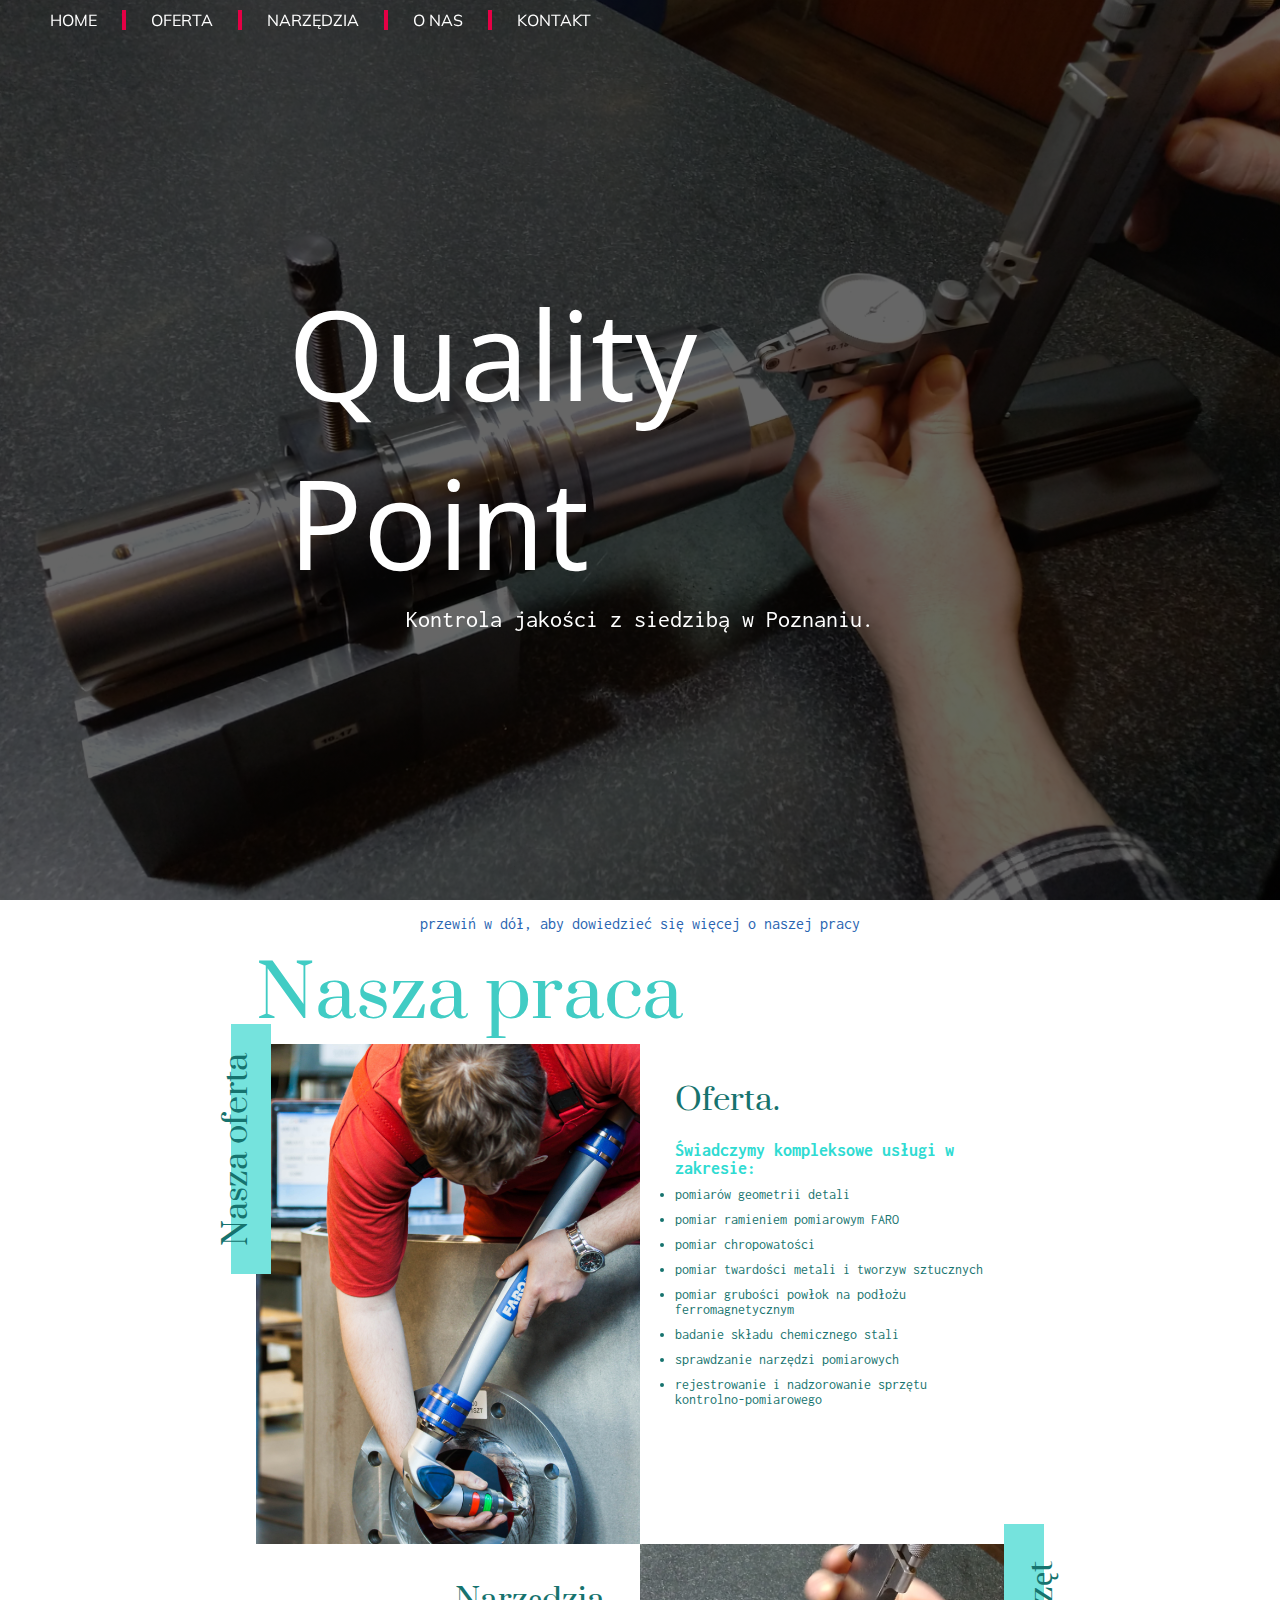
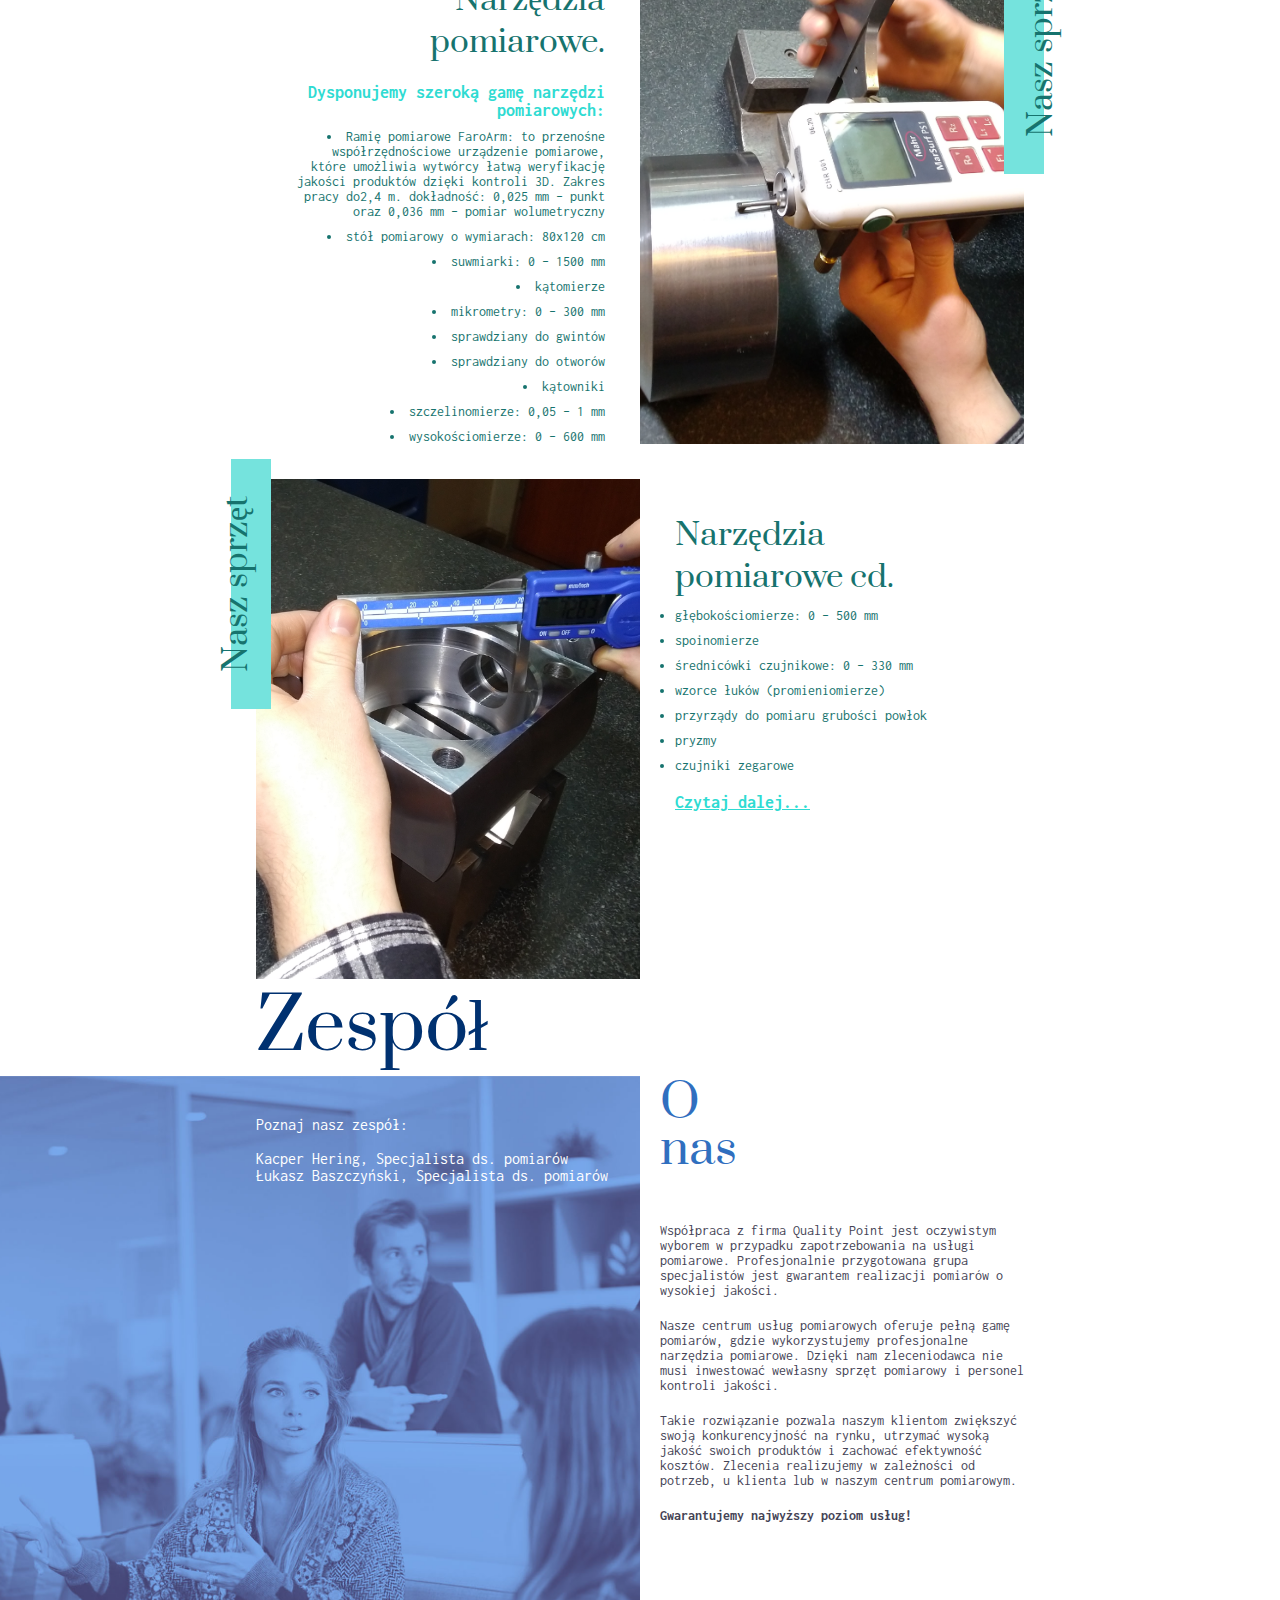
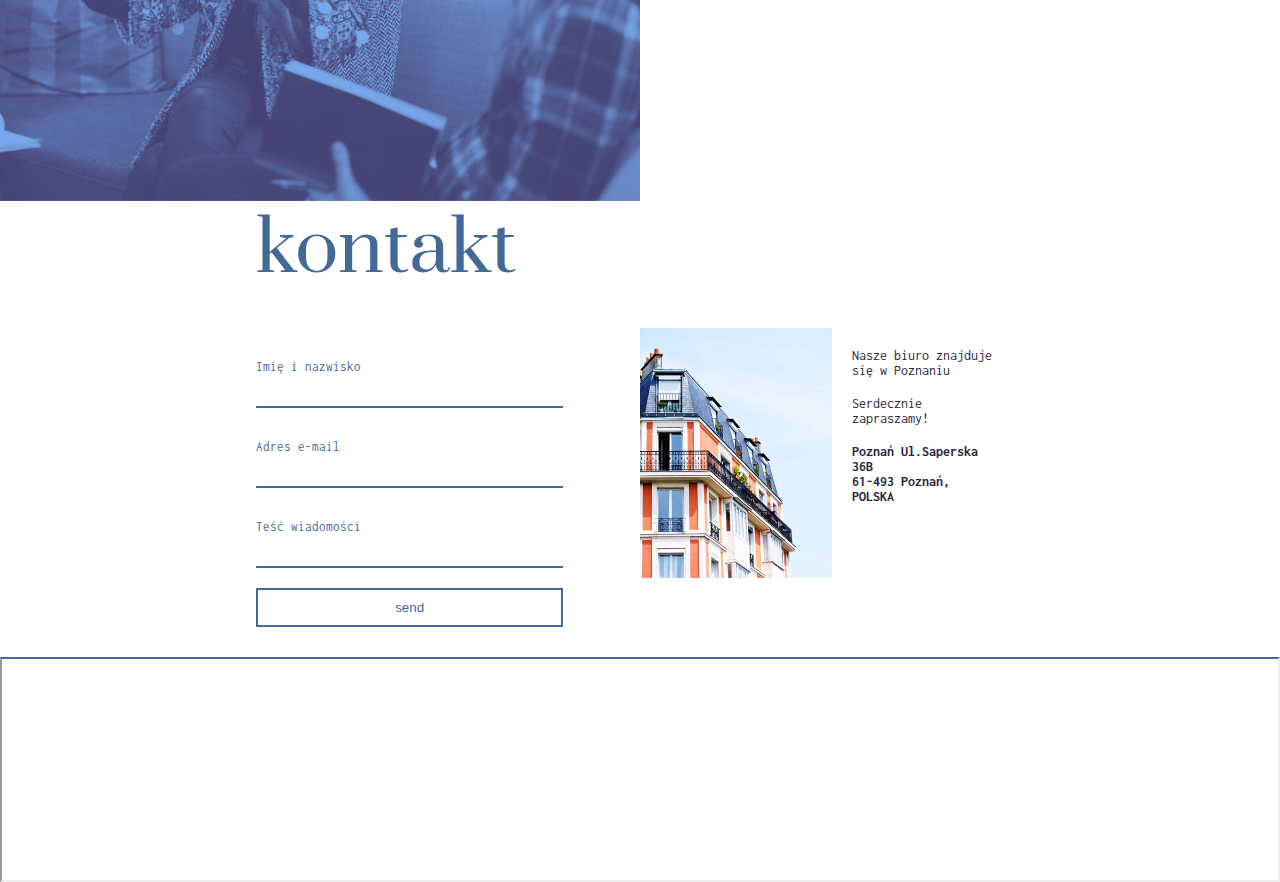
==== commit 5dc84cdb: "upx" ====
--- a/index.html
+++ b/index.html
@@ -33,6 +33,9 @@
                 </ul>
             </nav>
         </div>
+        <div class="slide" id="slide1">dasdasdsa</div>
+        <div class="slide" id="slide2"></div>
+        <div class="slide" id="slide3"></div>
         <p class="H-hello">Quality Point</p>
         <p class="d-and-p-text-style h-color">Kontrola jakości z siedzibą w Poznaniu.</p>
     </header>
@@ -204,17 +207,29 @@
             });
 
             //*start slider header*//
-            /*if ($(window).width() > 768) { // it's work only on desktop 
-                var count = 1;
+            if ($(window).width() > 768) { // it's work only on desktop 
+                let myIndex = 3;
+                let direction = 'down';
                 setInterval(function() {
-                    if (count == 3) {
-                        count = 0;
-                        console.log('count ==3 set count->1');
+                    if (myIndex > 1 && direction == 'down') { //fall down
+                        //console.log('index: ' + myIndex + ' direction: ' + direction);
+                        $('#slide' + myIndex).addClass('none');
+                        myIndex--;
+                        if (myIndex == 1) {
+                            direction = 'up';
+                            //console.log('change direction to:' + direction);
+                        }
+                    } else {
+                        if (direction == 'up') {
+                            myIndex++;
+                            //console.log('myIndex:' + myIndex);
+                            //console.log('ZMIANA');
+                            $('#slide' + myIndex).removeClass('none');
+                            if (myIndex == 3) direction = 'down';
+                        }
                     }
-                    $('header').attr('class', 'bg' + count);
-                    count = count + 1;
                 }, 8000);
-            }*/
+            }
             //*end slider header*//
 
         }); //End document.ready
--- a/style.css
+++ b/style.css
@@ -9,42 +9,52 @@
 header {
     width: 100vw;
     height: 100vh;
-    display: flex;
-    max-width: 100%;
+    max-width: 100%;
+    position: relative;
+    /*background: linear-gradient( rgba(0, 0, 0, 0.6), rgba(0, 0, 0, 0.6)), url('images/background_header.PNG');
+    background-size: cover;
+    background-repeat: no-repeat;*/
+    z-index: 1;
+    /*transition: all 2s ease-in-out;*/
+    display: flex;
     flex-direction: column;
     align-items: center;
     justify-content: center;
-    background: linear-gradient( rgba(0, 0, 0, 0.6), rgba(0, 0, 0, 0.6)), url('images/background_header.PNG');
+}
+
+.slide {
+    position: absolute;
+    top: 0;
+    left: 0;
+    width: 100vw;
+    max-width: 100%;
+    height: 100vh;
     background-size: cover;
-    background-repeat: no-repeat;
-    z-index: 1;
     transition: all 2s ease-in-out;
 }
 
-.bg0 {
-    background: linear-gradient( rgba(0, 0, 0, 0.6), rgba(0, 0, 0, 0.6)), url('images/background_header.PNG');
-    background-size: cover;
-    transition: all 1s ease-in-out;
-}
-
-.bg1 {
-    background: linear-gradient( rgba(0, 0, 0, 0.6), rgba(0, 0, 0, 0.6)), url('images/background_header2.PNG');
-    background-size: cover;
-    transition: all 1s ease-in-out;
-}
-
-.bg2 {
-    background: linear-gradient( rgba(0, 0, 0, 0.6), rgba(0, 0, 0, 0.6)), url('images/background_header3.PNG');
-    background-size: cover;
-    transition: all 1s ease-in-out;
+#slide1 {
+    background-image: linear-gradient( rgba(0, 0, 0, 0.6), rgba(0, 0, 0, 0.6)), url('images/background_header.PNG');
+}
+
+#slide2 {
+    background-image: linear-gradient( rgba(0, 0, 0, 0.6), rgba(0, 0, 0, 0.6)), url('images/background_header2.PNG');
+}
+
+#slide3 {
+    background-image: linear-gradient( rgba(0, 0, 0, 0.6), rgba(0, 0, 0, 0.6)), url('images/background_header3.PNG');
+}
+
+.none {
+    opacity: 0;
 }
 
 .H-hello {
     color: #ffffff;
     font-size: 124px;
     font-family: 'Open Sans', sans-serif;
-    /*text-decoration: underline;*/
-    margin-bottom: 50px;
+    width: 55vw;
+    z-index: 500;
 }
 
 nav {
@@ -136,6 +146,7 @@
     font-size: 24px;
     text-align: center;
     font-family: 'Inconsolata', monospace;
+    z-index: 500;
 }
 
 
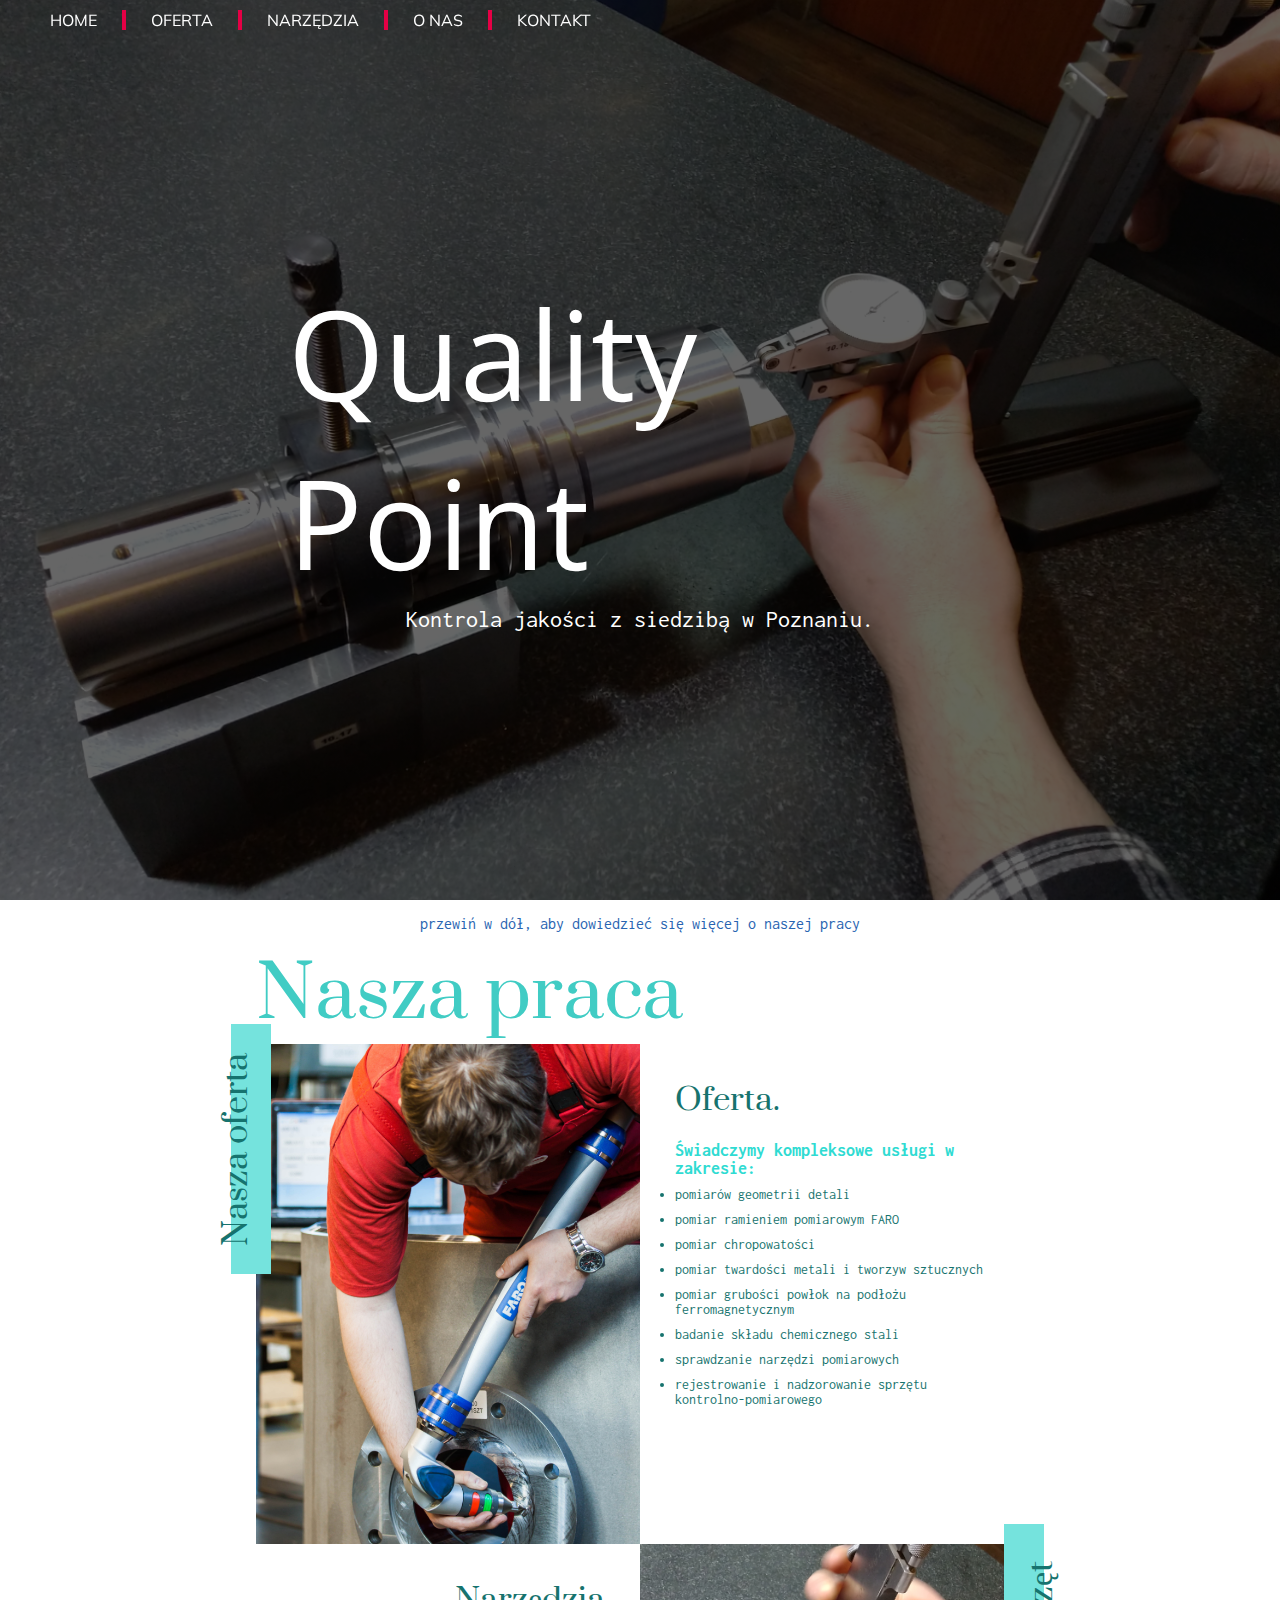
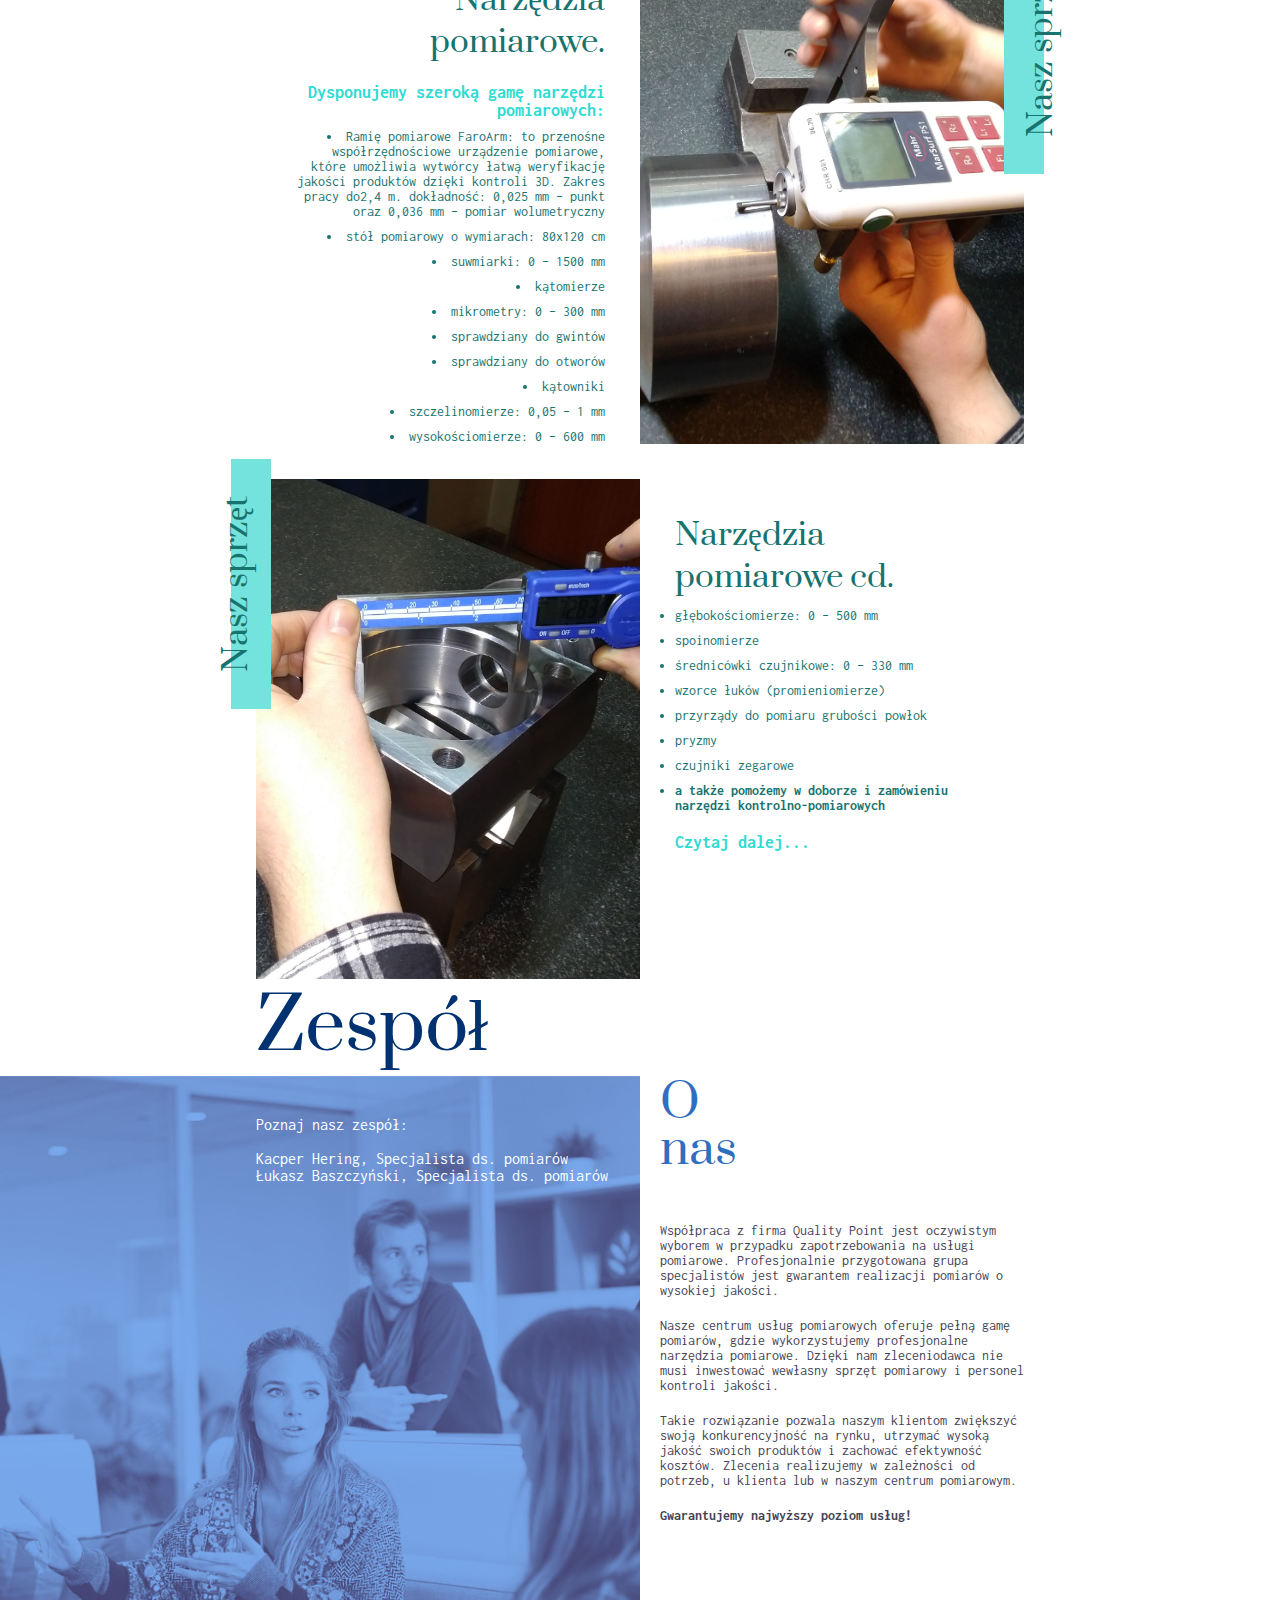
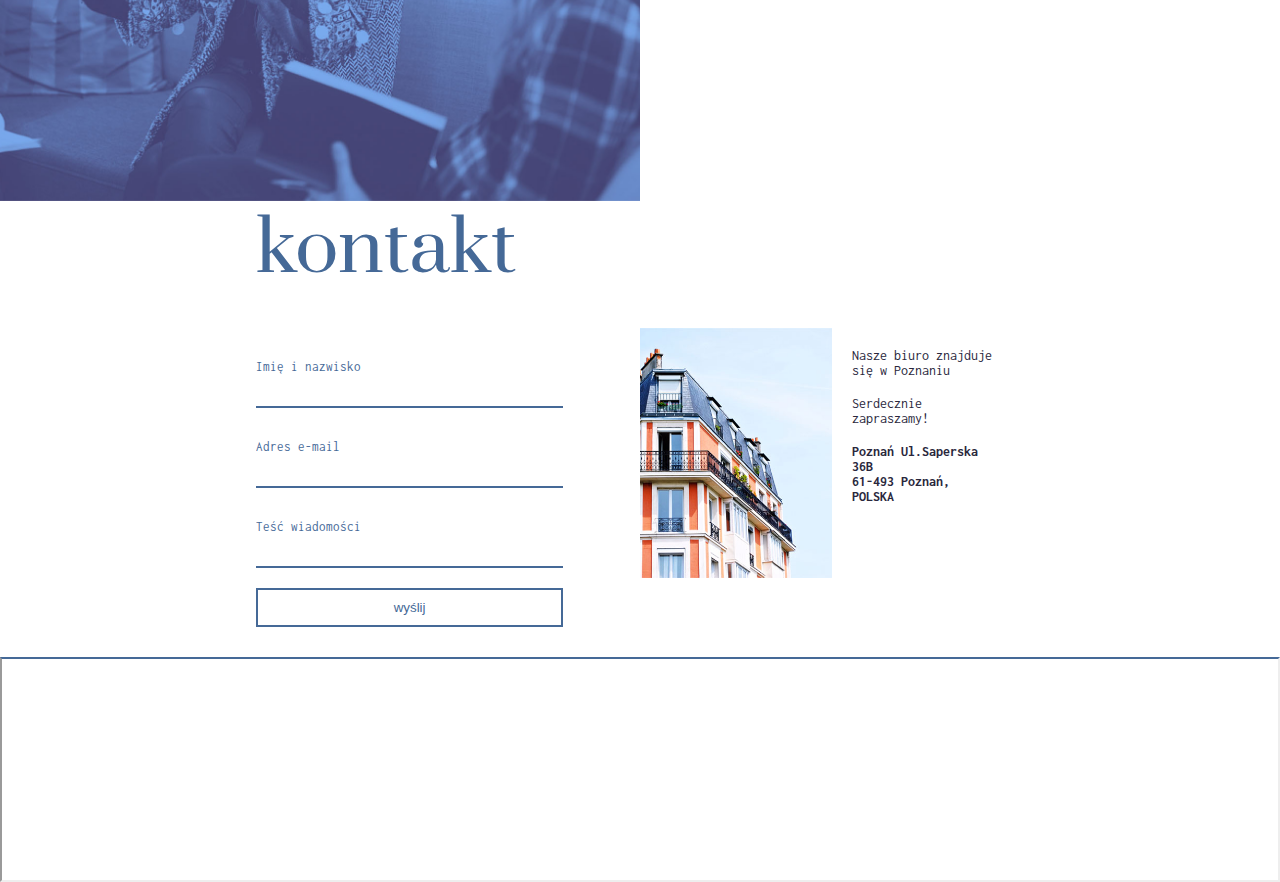
==== commit 01c0420c: "upfinal" ====
--- a/index.html
+++ b/index.html
@@ -111,6 +111,7 @@
                         <li class="period-text">przyrządy do pomiaru grubości powłok</li>
                         <li class="period-text">pryzmy</li>
                         <li class="period-text">czujniki zegarowe</li>
+                        <li class="period-text"><b>a także pomożemy w doborze i zamówieniu narzędzi kontrolno-pomiarowych</b></li>
                     </ul>
                 </p>
                 <p class="visit-the-website"><b><a class="aboutas visit-the-website" href="#aboutas">Czytaj dalej...</a></b></p>
@@ -139,12 +140,14 @@
         <div class="contact-header">
             <p class="sections-name-style section-name-color-contact">kontakt</p>
         </div>
-        <div class="contact-content">
+        <form method="post" action="kontakt.php">
             <div class="contact-left">
-                <input placeholder="Imię i nazwisko">
-                <input placeholder="Adres e-mail">
-                <input placeholder="Teść wiadomości">
-                <button>send</button>
+                <input name="name" placeholder="Imię i nazwisko">
+                <input name="email" placeholder="Adres e-mail">
+                <input name="message" placeholder="Teść wiadomości">
+                <input type="text" id="website" name="website" />
+                <!--secret place in website-->
+                <button name="submit">wyślij</button>
             </div>
             <div class="contact-right">
                 <div class="contact-image"></div>
@@ -154,7 +157,7 @@
                     <p class="contact-data-text"><b>Poznań Ul.Saperska 36B<br>61-493 Poznań,<br>POLSKA</b></p>
                 </div>
             </div>
-        </div>
+        </form>
     </div>
     <footer id="foot">
         <iframe src="https://www.google.com/maps/embed?pb=!1m18!1m12!1m3!1d2435.5195755829504!2d16.914896146032984!3d52.37913080214767!2m3!1f0!2f0!3f0!3m2!1i1024!2i768!4f13.1!3m3!1m2!1s0x47045adcbe0e64a1%3A0x14d1cf5e62493723!2sSaperska+36B%2C+61-493+Pozna%C5%84!5e0!3m2!1spl!2spl!4v1553099997661"
@@ -191,7 +194,7 @@
                 var tmp = e.currentTarget.classList;
 
                 $("html, body").animate({
-                    scrollTop: $('#' + tmp[0]).offset().top - $('nav').height()
+                    scrollTop: $('#' + tmp[0]).offset().top - 40 //-$('nav').height() == 40
                 }, 1000);
             });
 
@@ -228,7 +231,7 @@
                             if (myIndex == 3) direction = 'down';
                         }
                     }
-                }, 8000);
+                }, 3000);
             }
             //*end slider header*//
 
--- a/style.css
+++ b/style.css
@@ -103,7 +103,7 @@
 .header-nav {
     position: fixed;
     top: 0;
-    z-index: 3;
+    z-index: 9999;
 }
 
 .header-nav-mobile {
@@ -211,6 +211,7 @@
     font-family: 'Inconsolata', monospace;
     font-size: 18px;
     margin-top: 20px;
+    text-decoration: none;
 }
 
 .text-align-right {
@@ -413,7 +414,7 @@
     width: 60vw;
 }
 
-.contact-content {
+form {
     width: 60vw;
     height: auto;
     display: flex;
@@ -426,6 +427,10 @@
     height: auto;
     padding-top: 30px;
     padding-bottom: 30px;
+}
+
+#website {
+    display: none;
 }
 
 .contact-left button {
@@ -639,7 +644,7 @@
         padding-left: 0;
         padding-right: 0;
     }
-    .contact-content {
+    form {
         flex-direction: column;
     }
     .contact-header {
@@ -655,14 +660,4 @@
         justify-content: space-around;
         flex-direction: column;
     }
-    .foot-info {
-        position: static;
-    }
-    .foot-social-media {
-        position: static;
-        font-size: 52px;
-    }
-    .foot-img-container {
-        display: flex;
-    }
 }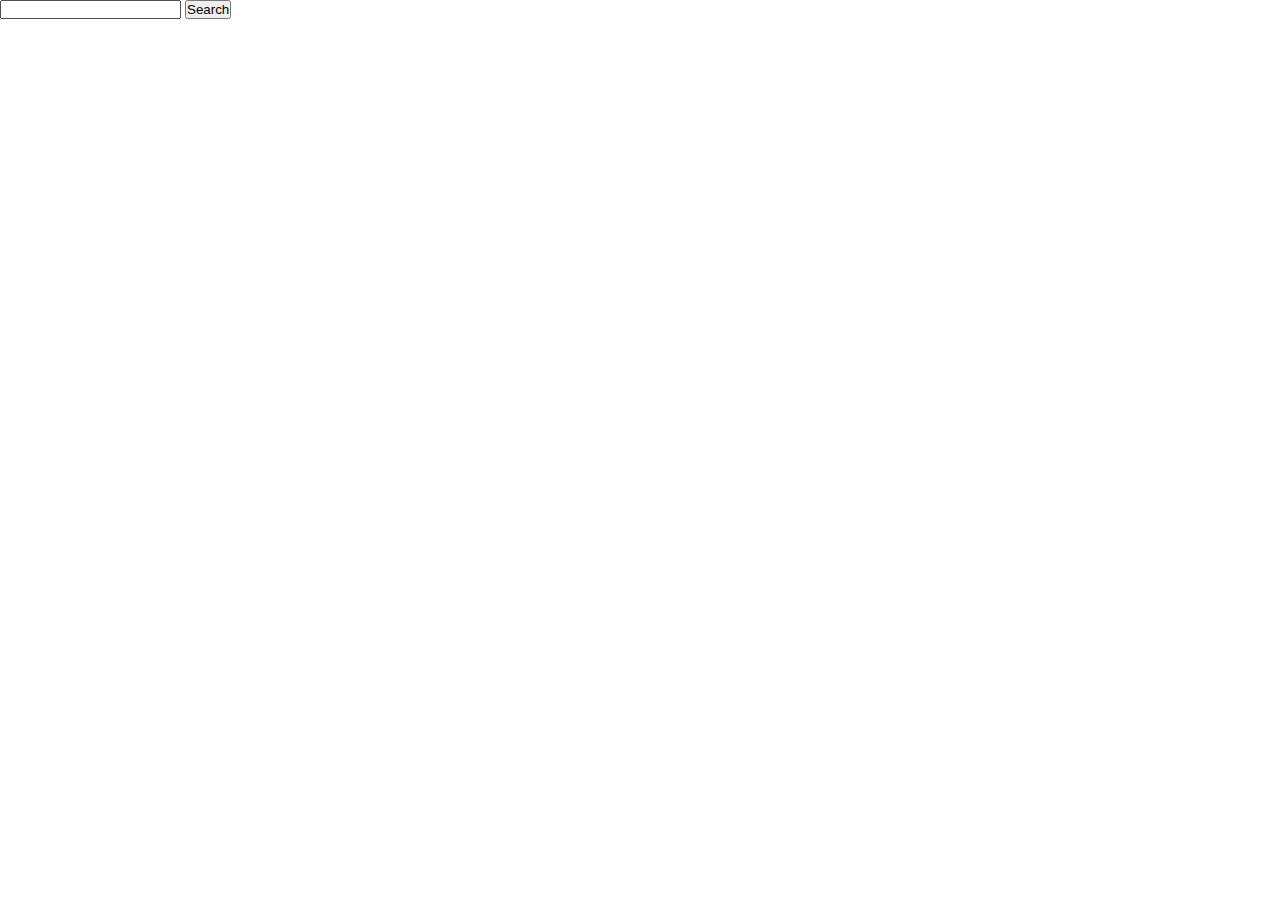
==== commit 0a38ffa0: "task" ====
--- a/index.html
+++ b/index.html
@@ -1,241 +1,127 @@
 <!DOCTYPE html>
-<html lang="pl">
+<html lang="en">
 
 <head>
-    <link href="https://fonts.googleapis.com/css?family=Inconsolata" rel="stylesheet">
-    <link href="https://fonts.googleapis.com/css?family=Prata" rel="stylesheet">
-    <link href="https://fonts.googleapis.com/css?family=Muli" rel="stylesheet">
-    <link href="https://fonts.googleapis.com/css?family=Open+Sans" rel="stylesheet">
-    <link rel="stylesheet" href="style.css">
-    <meta name="viewport" content="width=device-width,initial-scale=1.0">
-    <meta http-equiv="Content-Type" content="text/html; charset=utf-8" />
-    <title>Quality Point</title>
+    <meta charset="UTF-8">
+    <meta name="viewport" content="width=device-width, initial-scale=1.0">
+    <meta http-equiv="X-UA-Compatible" content="ie=edge">
+    <link href="style.css" rel="stylesheet">
+    <title>recruitment task</title>
 </head>
 
 <body>
-    <header id="home">
-        <div class="header-nav">
-            <div class="header-nav-mobile">
-                <!--<a class="empty main-page"><img src="images/logo_small_white.png"></a>-->
-                <button>
-                    <span></span>
-                    <span></span>
-                    <span></span>
-                </button>
-            </div>
-            <nav id="nav-menu">
-                <ul>
-                    <li><a class="home" href="#home">HOME</a></li>
-                    <li><a class="ofert" href="#ofert">OFERTA</a></li>
-                    <li><a class="tools" href="#tools">NARZĘDZIA</a></li>
-                    <li><a class="aboutas" href="#aboutas">O NAS</a></li>
-                    <li><a class="navContact" href="#navContact">KONTAKT</a></li>
-                </ul>
-            </nav>
-        </div>
-        <div class="slide" id="slide1">dasdasdsa</div>
-        <div class="slide" id="slide2"></div>
-        <div class="slide" id="slide3"></div>
-        <p class="H-hello">Quality Point</p>
-        <p class="d-and-p-text-style h-color">Kontrola jakości z siedzibą w Poznaniu.</p>
-    </header>
-    <div class="works">
-        <p class="works-scroll">przewiń w dół, aby dowiedzieć się więcej o naszej pracy</p>
-        <div class="works-header">
-            <p class="sections-name-style section-name-color-works">Nasza praca</p>
-        </div>
-        <div class="pineapp" id="ofert">
-            <div class="pineapp-left">
-                <div class="branding-web">
-                    <p id="p-branding-web">Nasza oferta</p>
-                </div>
-            </div>
-            <div class="pineapp-right">
-                <p class="works-inside-section">Oferta.</p>
-                <p class="visit-the-website"><b>Świadczymy kompleksowe usługi w zakresie:</b></p>
-                <p class="period-text">
-                    <ul>
-                        <li class="period-text">pomiarów geometrii detali</li>
-                        <li class="period-text">pomiar ramieniem pomiarowym FARO</li>
-                        <li class="period-text">pomiar chropowatości</li>
-                        <li class="period-text">pomiar twardości metali i tworzyw sztucznych</li>
-                        <li class="period-text">pomiar grubości powłok na podłożu ferromagnetycznym</li>
-                        <li class="period-text">badanie składu chemicznego stali</li>
-                        <li class="period-text">sprawdzanie narzędzi pomiarowych</li>
-                        <li class="period-text">rejestrowanie i nadzorowanie sprzętu kontrolno-pomiarowego</li>
-                    </ul>
-                </p>
-            </div>
-        </div>
-        <div class="healty-dining" id="tools">
-            <div class="healty-dining-left">
-                <p class="works-inside-section text-align-right">Narzędzia pomiarowe.</p>
-                <p class="visit-the-website text-align-right"><b>Dysponujemy szeroką gamę narzędzi pomiarowych:</b></p>
-                <p class="period-text text-align-right">
-                    <ul class="align-rights-dots">
-                        <li class="period-text text-align-right">Ramię pomiarowe FaroArm: to przenośne współrzędnościowe urządzenie pomiarowe, które umożliwia wytwórcy łatwą weryfikację jakości produktów dzięki kontroli 3D. Zakres pracy do2,4 m. dokładność: 0,025 mm – punkt oraz 0,036 mm – pomiar
-                            wolumetryczny
-                        </li>
-                        <li class="period-text text-align-right">stół pomiarowy o wymiarach: 80x120 cm</li>
-                        <li class="period-text text-align-right">suwmiarki: 0 – 1500 mm</li>
-                        <li class="period-text text-align-right">kątomierze</li>
-                        <li class="period-text text-align-right">mikrometry: 0 – 300 mm</li>
-                        <li class="period-text text-align-right">sprawdziany do gwintów</li>
-                        <li class="period-text text-align-right">sprawdziany do otworów</li>
-                        <li class="period-text text-align-right">kątowniki</li>
-                        <li class="period-text text-align-right">szczelinomierze: 0,05 – 1 mm</li>
-                        <li class="period-text text-align-right">wysokościomierze: 0 – 600 mm</li>
-                    </ul>
-                </p>
-            </div>
-            <div class="healty-dining-right">
-                <div class="branding-web-healty-dining">
-                    <p id="p-branding-web-healty-dining">Nasz sprzęt</p>
-                </div>
-            </div>
-        </div>
-        <div class="smart-city">
-            <div class="smart-city-left">
-                <div class="branding-web-smart-city">
-                    <p id="p-branding-web-smart-city">Nasz sprzęt</p>
-                </div>
-            </div>
-            <div class="smart-city-right">
-                <p class="works-inside-section">Narzędzia pomiarowe cd.</p>
-                <p class="period-text">
-                    <ul>
-                        <li class="period-text">głębokościomierze: 0 – 500 mm</li>
-                        <li class="period-text">spoinomierze</li>
-                        <li class="period-text">średnicówki czujnikowe: 0 – 330 mm</li>
-                        <li class="period-text">wzorce łuków (promieniomierze)</li>
-                        <li class="period-text">przyrządy do pomiaru grubości powłok</li>
-                        <li class="period-text">pryzmy</li>
-                        <li class="period-text">czujniki zegarowe</li>
-                        <li class="period-text"><b>a także pomożemy w doborze i zamówieniu narzędzi kontrolno-pomiarowych</b></li>
-                    </ul>
-                </p>
-                <p class="visit-the-website"><b><a class="aboutas visit-the-website" href="#aboutas">Czytaj dalej...</a></b></p>
-            </div>
-        </div>
-    </div>
-    <div class="team" id="aboutas">
-        <div class="team-header">
-            <p class="sections-name-style section-name-color-team">Zespół</p>
-        </div>
-        <div class="team-content">
-            <div class="team-left">
-                <p>Poznaj nasz zespół:<br><br>Kacper Hering, Specjalista ds. pomiarów <br> Łukasz Baszczyński, Specjalista ds. pomiarów</p>
-            </div>
-            <div class="team-right">
-                <p class="team-right-how-we-started">O<br> nas</p>
-                <p class="team-right-text">Współpraca z firma Quality Point jest oczywistym wyborem w przypadku zapotrzebowania na usługi pomiarowe. Profesjonalnie przygotowana grupa specjalistów jest gwarantem realizacji pomiarów o wysokiej jakości. </p>
-                <p class="team-right-text">Nasze centrum usług pomiarowych oferuje pełną gamę pomiarów, gdzie wykorzystujemy profesjonalne narzędzia pomiarowe. Dzięki nam zleceniodawca nie musi inwestować wewłasny sprzęt pomiarowy i personel kontroli jakości.</p>
-                <p class="team-right-text">Takie rozwiązanie pozwala naszym klientom zwiększyć swoją konkurencyjność na rynku, utrzymać wysoką jakość swoich produktów i zachować efektywność kosztów. Zlecenia realizujemy w zależności od potrzeb, u klienta lub w naszym centrum pomiarowym.
-                </p>
-                <p class="team-right-text"><b>Gwarantujemy najwyższy poziom usług!</b></p>
-            </div>
-        </div>
-    </div>
-    <div class="contact" id="navContact">
-        <div class="contact-header">
-            <p class="sections-name-style section-name-color-contact">kontakt</p>
-        </div>
-        <form method="post" action="kontakt.php">
-            <div class="contact-left">
-                <input name="name" placeholder="Imię i nazwisko">
-                <input name="email" placeholder="Adres e-mail">
-                <input name="message" placeholder="Teść wiadomości">
-                <input type="text" id="website" name="website" />
-                <!--secret place in website-->
-                <button name="submit">wyślij</button>
-            </div>
-            <div class="contact-right">
-                <div class="contact-image"></div>
-                <div class="contact-data">
-                    <p class="contact-data-text">Nasze biuro znajduje się w Poznaniu</p><br>
-                    <p class="contact-data-text">Serdecznie zapraszamy!</p><br>
-                    <p class="contact-data-text"><b>Poznań Ul.Saperska 36B<br>61-493 Poznań,<br>POLSKA</b></p>
-                </div>
-            </div>
-        </form>
-    </div>
-    <footer id="foot">
-        <iframe src="https://www.google.com/maps/embed?pb=!1m18!1m12!1m3!1d2435.5195755829504!2d16.914896146032984!3d52.37913080214767!2m3!1f0!2f0!3f0!3m2!1i1024!2i768!4f13.1!3m3!1m2!1s0x47045adcbe0e64a1%3A0x14d1cf5e62493723!2sSaperska+36B%2C+61-493+Pozna%C5%84!5e0!3m2!1spl!2spl!4v1553099997661"
-            allowfullscreen></iframe>
-    </footer>
+    <input type="text" name="search" id="inputId">
+    <button type="submit" name="submit" id="submitId">Search</button>
+    <div id="root"></div>
 
 
-    <script src="https://ajax.googleapis.com/ajax/libs/jquery/1.11.3/jquery.min.js"></script>
+
     <script>
-        $(document).ready(function() {
-            //start behavior nav while scroll 
-            var scrollTop = $(".scrollTop"); //declare variable
+        //variable
+        let txt
+        let title
+        let imageBook
+        let description
+        let data //requests
+        let iterator;
+        let newIterator;
 
-            $(window).scroll(function() {
-                if ($(window).width() > 768) { //it's work only for desktop screen not mobile device, nav is still opacity.
-                    // declare variable
-                    var topPos = $(this).scrollTop();
+        //DOM
+        const app = document.getElementById('root')
+        const container = document.createElement('div')
+        container.setAttribute('class', 'container')
+        app.appendChild(container)
 
-                    // if user scrolls down - show scroll to top button
-                    if (topPos > 100) {
-                        $('nav').css("background", "#456997");
-                        $('nav').css('opacity', '.9');
+        //Button click 
+        document.getElementById('submitId').addEventListener('click', function() {
 
-                    } else {
-                        $('nav').css("background", "transparent");
-                        $('nav').css('opacity', '1');
+            iterator = 5;
+            txt = document.getElementById('inputId').value;
+
+            //--take data from api---//
+            let request = new XMLHttpRequest()
+            request.open('GET', 'https://www.googleapis.com/books/v1/volumes?q=' + txt + '&maxResults=40', true)
+
+            request.onload = function() {
+                data = JSON.parse(this.response) //object data
+
+                //clear if container is not empty
+                if (container.childElementCount > 0) {
+                    while (container.firstChild) {
+                        container.removeChild(container.firstChild)
                     }
                 }
-            }); //scroll end
 
-            //jump to section
-            $('a').click(function(e) {
-                e.preventDefault();
-                var tmp = e.currentTarget.classList;
+                for (i = 0; i < iterator; i++) {
+                    //set data
+                    try {
+                        title = data.items[i].volumeInfo.title
+                        description = data.items[i].volumeInfo.description.substring(0, 150) //cut description
+                        imageBook = data.items[i].volumeInfo.imageLinks.smallThumbnail
+                    } catch (err) {
+                        console.log('error: ' + err.message)
+                    }
 
-                $("html, body").animate({
-                    scrollTop: $('#' + tmp[0]).offset().top - 40 //-$('nav').height() == 40
-                }, 1000);
-            });
+                    //modify, add some DOM
+                    const card = document.createElement('div')
+                    card.setAttribute('class', 'card')
 
-            //toggle menu class menu
-            $('.header-nav-mobile button, nav ul li a').click(function() {
-                if ($(window).width() < 768) { //mobile version
-                    if ($('nav').hasClass('active')) {
-                        $('nav').removeClass('active');
-                    } else {
-                        $('nav').addClass('active');
+                    const h1 = document.createElement('h1')
+                    h1.textContent = title
+
+                    const p = document.createElement('p')
+                    p.textContent = description
+
+                    const coverBook = document.createElement('img')
+                    coverBook.src = imageBook
+
+                    container.appendChild(card)
+                    card.appendChild(h1)
+                    card.appendChild(p)
+                    card.appendChild(coverBook)
+                }
+            }
+            request.send()
+        });
+
+        //detect end page, load more request
+        window.onscroll = function(e) {
+            if ((window.innerHeight + window.scrollY) >= document.body.offsetHeight) {
+                newIterator = iterator + 5;
+
+                if (iterator < data.items.length) {
+                    for (i = iterator; i < newIterator; i++) {
+                        //set data
+                        try {
+                            title = data.items[i].volumeInfo.title
+                            description = data.items[i].volumeInfo.description.substring(0, 150)
+                            imageBook = data.items[i].volumeInfo.imageLinks.smallThumbnail
+                        } catch (err) {
+                            console.log('error : ' + err.message)
+                        }
+
+                        //modify, add some DOM
+                        const card = document.createElement('div')
+                        card.setAttribute('class', 'card')
+
+                        const h1 = document.createElement('h1')
+                        h1.textContent = title
+
+                        const p = document.createElement('p')
+                        p.textContent = description
+
+                        const coverBook = document.createElement('img')
+                        coverBook.src = imageBook
+
+                        container.appendChild(card)
+                        card.appendChild(h1)
+                        card.appendChild(p)
+                        card.appendChild(coverBook)
                     }
+                    iterator = newIterator
                 }
-            });
-
-            //*start slider header*//
-            if ($(window).width() > 768) { // it's work only on desktop 
-                let myIndex = 3;
-                let direction = 'down';
-                setInterval(function() {
-                    if (myIndex > 1 && direction == 'down') { //fall down
-                        //console.log('index: ' + myIndex + ' direction: ' + direction);
-                        $('#slide' + myIndex).addClass('none');
-                        myIndex--;
-                        if (myIndex == 1) {
-                            direction = 'up';
-                            //console.log('change direction to:' + direction);
-                        }
-                    } else {
-                        if (direction == 'up') {
-                            myIndex++;
-                            //console.log('myIndex:' + myIndex);
-                            //console.log('ZMIANA');
-                            $('#slide' + myIndex).removeClass('none');
-                            if (myIndex == 3) direction = 'down';
-                        }
-                    }
-                }, 3000);
             }
-            //*end slider header*//
-
-        }); //End document.ready
+        };
     </script>
 </body>
 
--- a/style.css
+++ b/style.css
@@ -1,663 +1,32 @@
-*,
- ::after,
- ::before {
+* {
     margin: 0;
     padding: 0;
     box-sizing: border-box;
 }
 
-header {
-    width: 100vw;
-    height: 100vh;
-    max-width: 100%;
-    position: relative;
-    /*background: linear-gradient( rgba(0, 0, 0, 0.6), rgba(0, 0, 0, 0.6)), url('images/background_header.PNG');
-    background-size: cover;
-    background-repeat: no-repeat;*/
-    z-index: 1;
-    /*transition: all 2s ease-in-out;*/
-    display: flex;
-    flex-direction: column;
-    align-items: center;
-    justify-content: center;
+#root {
+    max-width: 1200px;
+    margin: 0 auto;
 }
 
-.slide {
-    position: absolute;
-    top: 0;
-    left: 0;
-    width: 100vw;
-    max-width: 100%;
-    height: 100vh;
-    background-size: cover;
-    transition: all 2s ease-in-out;
+.container {
+    display: flex;
+    flex-wrap: wrap;
 }
 
-#slide1 {
-    background-image: linear-gradient( rgba(0, 0, 0, 0.6), rgba(0, 0, 0, 0.6)), url('images/background_header.PNG');
+.card {
+    margin: 1rem;
+    border: 1px solid gray;
 }
 
-#slide2 {
-    background-image: linear-gradient( rgba(0, 0, 0, 0.6), rgba(0, 0, 0, 0.6)), url('images/background_header2.PNG');
+@media screen and (min-width: 600px) {
+    .card {
+        flex: 1 1 calc(50% - 2rem);
+    }
 }
 
-#slide3 {
-    background-image: linear-gradient( rgba(0, 0, 0, 0.6), rgba(0, 0, 0, 0.6)), url('images/background_header3.PNG');
-}
-
-.none {
-    opacity: 0;
-}
-
-.H-hello {
-    color: #ffffff;
-    font-size: 124px;
-    font-family: 'Open Sans', sans-serif;
-    width: 55vw;
-    z-index: 500;
-}
-
-nav {
-    position: fixed;
-    top: 0;
-    left: 0;
-    width: 100%;
-    padding: 5px 0px;
-    z-index: 9999;
-    height: 40px;
-    display: flex;
-    align-items: center;
-}
-
-nav ul {
-    display: flex;
-    list-style: none;
-    margin-left: 25px;
-}
-
-nav ul li a {
-    padding-left: 25px;
-    padding-right: 25px;
-    border-right: 4px solid #e50045;
-}
-
-nav ul li:nth-of-type(5) a {
-    border-right: none;
-}
-
-nav a {
-    font-family: 'Muli', sans-serif;
-    font-size: 16px;
-    color: white;
-    text-decoration: none;
-    transition: all 0.5s;
-}
-
-nav a:hover {
-    box-shadow: inset 0 0 0 25px #e50045;
-}
-
-
-/*wklejone*/
-
-.header-nav {
-    position: fixed;
-    top: 0;
-    z-index: 9999;
-}
-
-.header-nav-mobile {
-    display: none;
-    height: 50px;
-    width: 100vw;
-    max-width: 100%;
-    position: relative;
-}
-
-.header-nav-mobile button {
-    position: absolute;
-    right: 50px;
-    top: 10px;
-    display: flex;
-    flex-direction: column;
-    justify-content: space-around;
-}
-
-.header-nav-mobile button span {
-    width: 45px;
-    height: 5px;
-    background: white;
-    border-radius: 10px;
-}
-
-.header-nav-mobile img {
-    width: 162.5px;
-    height: 66.5px;
-    cursor: pointer;
-}
-
-
-/*koniec wklejenia*/
-
-
-/*tekst w sekcjach d p i h*/
-
-.d-and-p-text-style {
-    font-size: 24px;
-    text-align: center;
-    font-family: 'Inconsolata', monospace;
-    z-index: 500;
-}
-
-
-/*kolory tekstow w sekcjach*/
-
-.h-color {
-    color: white;
-    width: 50vw;
-}
-
-.sections-name-style {
-    font-family: 'Prata', serif;
-    font-size: 72px;
-}
-
-.section-name-color-works {
-    color: #41ccc4;
-}
-
-.section-name-color-team {
-    color: #003170;
-}
-
-.section-name-color-contact {
-    color: #456997;
-}
-
-.works {
-    height: auto;
-    width: 100vw;
-    max-width: 100%;
-    padding-left: 20vw;
-    padding-right: 20vw;
-}
-
-.works-scroll {
-    color: #2864b1;
-    margin: 15px;
-    text-align: center;
-    font-family: 'Inconsolata', monospace;
-}
-
-.works-inside-section {
-    font-family: 'Prata', serif;
-    color: #16736e;
-    font-size: 31px;
-}
-
-.period-text {
-    color: #16736e;
-    font-family: 'Inconsolata', monospace;
-    font-size: 14px;
-    margin-top: 10px;
-}
-
-.align-rights-dots {
-    list-style-position: inside;
-}
-
-.visit-the-website {
-    color: #2fdbd2;
-    font-family: 'Inconsolata', monospace;
-    font-size: 18px;
-    margin-top: 20px;
-    text-decoration: none;
-}
-
-.text-align-right {
-    text-align: right;
-}
-
-.works-header {
-    width: 60vw;
-    height: auto;
-}
-
-.pineapp {
-    width: 60vw;
-    height: auto;
-    display: flex;
-}
-
-.pineapp-left {
-    position: relative;
-    width: 30vw;
-    height: 500px;
-    background: url("images/15.PNG");
-    background-position: center center;
-    background-size: cover;
-}
-
-.branding-web {
-    font-family: 'Prata', serif;
-    color: #16736e;
-    font-size: 32px;
-    padding-top: 0;
-    position: relative;
-    top: 85px;
-    left: -130px;
-    width: 250px;
-    height: 40px;
-    background: #75e3dd;
-    transform: rotate(-90deg);
-}
-
-#p-branding-web {
-    position: absolute;
-    bottom: 30%;
-    width: 100%;
-    text-align: center;
-}
-
-.pineapp-right {
-    width: 30vw;
-    height: auto;
-    padding: 35px;
-}
-
-.healty-dining {
-    width: 60vw;
-    height: auto;
-    display: flex;
-}
-
-.healty-dining-left {
-    width: 30vw;
-    height: auto;
-    padding: 35px;
-}
-
-.healty-dining-right {
-    position: relative;
-    width: 30vw;
-    height: 500px;
-    background: url("images/3.PNG");
-    background-position: center center;
-    background-size: cover;
-}
-
-.branding-web-healty-dining {
-    font-family: 'Prata', serif;
-    color: #16736e;
-    font-size: 32px;
-    padding-top: 0;
-    position: absolute;
-    top: -20px;
-    right: 20px;
-    width: 250px;
-    height: 40px;
-    background: #75e3dd;
-    transform-origin: right top;
-    transform: rotate(-90deg);
-}
-
-#p-branding-web-healty-dining {
-    position: absolute;
-    top: 40%;
-    width: 100%;
-    text-align: center;
-}
-
-.smart-city {
-    width: 60vw;
-    height: auto;
-    display: flex;
-}
-
-.smart-city-left {
-    position: relative;
-    width: 30vw;
-    height: 500px;
-    background: url("images/13.PNG");
-    background-position: center center;
-    background-size: cover;
-}
-
-.smart-city-right {
-    width: 30vw;
-    height: auto;
-    padding: 35px;
-}
-
-.branding-web-smart-city {
-    font-family: 'Prata', serif;
-    color: #16736e;
-    font-size: 32px;
-    padding-top: 0;
-    position: relative;
-    top: 85px;
-    left: -130px;
-    width: 250px;
-    height: 40px;
-    background: #75e3dd;
-    transform: rotate(-90deg);
-}
-
-#p-branding-web-smart-city {
-    position: absolute;
-    bottom: 30%;
-    width: 100%;
-    text-align: center;
-}
-
-.team {
-    height: auto;
-    width: 100vw;
-    max-width: 100%;
-}
-
-.team-header {
-    width: 100vw;
-    max-width: 100%;
-    padding-left: 20vw;
-}
-
-.team-content {
-    width: 100vw;
-    display: flex;
-    max-width: 100%;
-}
-
-.team-left {
-    width: 50vw;
-    height: 725px;
-    background: url("images/team.jpg");
-    background-position: center center;
-    background-size: cover;
-    padding-left: 20vw;
-    padding-top: 40px;
-    font-family: 'Inconsolata', monospace;
-    color: #ffffff;
-}
-
-.team-right {
-    width: 30vw;
-    height: auto;
-    padding-left: 20px;
-    padding-top: 5px;
-}
-
-.team-right-how-we-started {
-    font-family: 'Prata', serif;
-    font-size: 46px;
-    color: #306fbf;
-    line-height: 100%;
-    margin-bottom: 50px;
-}
-
-.team-right-text {
-    font-family: 'Inconsolata', monospace;
-    color: #444355;
-    font-size: 14px;
-    margin-bottom: 20px;
-}
-
-.contact {
-    height: auto;
-    width: 100vw;
-    max-width: 100%;
-    padding-left: 20vw;
-    padding-right: 20vw;
-}
-
-.contact-header {
-    width: 60vw;
-}
-
-form {
-    width: 60vw;
-    height: auto;
-    display: flex;
-}
-
-.contact-left {
-    display: flex;
-    flex-direction: column;
-    width: 30vw;
-    height: auto;
-    padding-top: 30px;
-    padding-bottom: 30px;
-}
-
-#website {
-    display: none;
-}
-
-.contact-left button {
-    margin-top: 20px;
-    width: 80%;
-    border: 2px solid #456997;
-    background: transparent;
-    padding: 10px;
-    color: #456997;
-    transition: all .5s;
-}
-
-.contact-left button:hover {
-    background: #456997;
-    color: #ffffff;
-}
-
-input,
-select,
-textarea {
-    font-family: 'Inconsolata', monospace;
-    color: #456997;
-    border-top-width: 0;
-    border-left-width: 0;
-    border-right-width: 0;
-    border-bottom-color: #456997;
-    width: 80%;
-    height: 80px;
-}
-
- ::-webkit-input-placeholder {
-    color: #456997;
-}
-
-.contact-right {
-    width: 30vw;
-    height: auto;
-    padding-top: 30px;
-    padding-bottom: 30px;
-    display: flex;
-}
-
-.contact-image {
-    width: 50%;
-    height: 250px;
-    background: url("images/contact.jpg");
-    background-position: center center;
-    background-size: cover;
-}
-
-.contact-data {
-    padding: 20px;
-    width: 50%;
-    height: auto;
-}
-
-.contact-data-text {
-    font-family: 'Inconsolata', monospace;
-    color: #29273c;
-    font-size: 14px;
-}
-
-footer {
-    height: 225px;
-    width: 100vw;
-    max-width: 100%;
-    overflow: hidden;
-}
-
-footer iframe {
-    width: 100vw;
-    height: inherit;
-    border-top: 2px solid #456997;
-}
-
-.active {
-    top: 50px;
-    display: block;
-}
-
-@media only screen and (max-width: 768px) {
-    /*wklejone*/
-    .header-nav {
-        background: transparent;
-    }
-    .header-nav-mobile {
-        display: block;
-        background: #456997;
-    }
-    /*.header-nav-mobile img {
-        width: 90px;
-        
-        height: 50px;
-        margin-left: 10px;
-    }*/
-    .header-nav-mobile button {
-        right: 10px;
-        top: 0;
-        width: 50px;
-        height: 50px;
-        background: transparent;
-        border: none;
-    }
-    .header-nav-mobile button:focus {
-        outline: none;
-    }
-    nav {
-        display: none;
-        background: black;
-        opacity: .8;
-    }
-    nav ul {
-        flex-direction: column;
-        margin-left: 0;
-    }
-    /*nav a img {
-        display: none;
-    }*/
-    nav ul li {
-        width: 100%;
-        background: black;
-        border-bottom: 1px solid #e50045;
-    }
-    nav ul li a {
-        border: none;
-    }
-    /*koniec wklejenia*/
-    .top {
-        height: auto;
-        flex-wrap: wrap;
-        overflow: hidden;
-    }
-    .H {
-        width: 100vw;
-    }
-    .H-hello {
-        font-size: 96px;
-    }
-    .h-color {
-        width: 90vw;
-    }
-    .D {
-        height: 50vh;
-        width: 50%;
-    }
-    .letter-d {
-        font-size: 226px;
-    }
-    .P {
-        height: 50vh;
-        width: 50%;
-    }
-    .letter-p {
-        font-size: 226px;
-    }
-    .d-and-p-text-style {
-        font-size: 16px;
-    }
-    .works {
-        padding-left: 0;
-        padding-right: 0;
-        overflow: hidden;
-    }
-    .works-header {
-        padding-left: 20vw;
-    }
-    .pineapp {
-        width: 100vw;
-    }
-    .pineapp-left {
-        width: 50vw;
-    }
-    .pineapp-right {
-        width: 50vw;
-    }
-    .healty-dining {
-        width: 100vw;
-    }
-    .healty-dining-left {
-        width: 50vw;
-    }
-    .healty-dining-right {
-        width: 50vw;
-    }
-    #p-branding-web-healty-dining {
-        top: -40%;
-    }
-    .smart-city {
-        width: 100vw;
-    }
-    .smart-city-left {
-        width: 50vw;
-    }
-    .smart-city-right {
-        width: 50vw;
-    }
-    .team-content {
-        flex-direction: column;
-    }
-    .team-left {
-        width: 100vw;
-    }
-    .team-right {
-        width: 100vw;
-        padding-right: 20px;
-    }
-    .contact {
-        height: auto;
-        width: 100vw;
-        max-width: 100%;
-        padding-left: 0;
-        padding-right: 0;
-    }
-    form {
-        flex-direction: column;
-    }
-    .contact-header {
-        padding-left: 20vw;
-    }
-    .contact-left {
-        width: 100vw;
-    }
-    .contact-right {
-        width: 100vw;
-    }
-    footer {
-        justify-content: space-around;
-        flex-direction: column;
+@media screen and (min-width: 900px) {
+    .card {
+        flex: 1 1 calc(33% - 2rem);
     }
 }